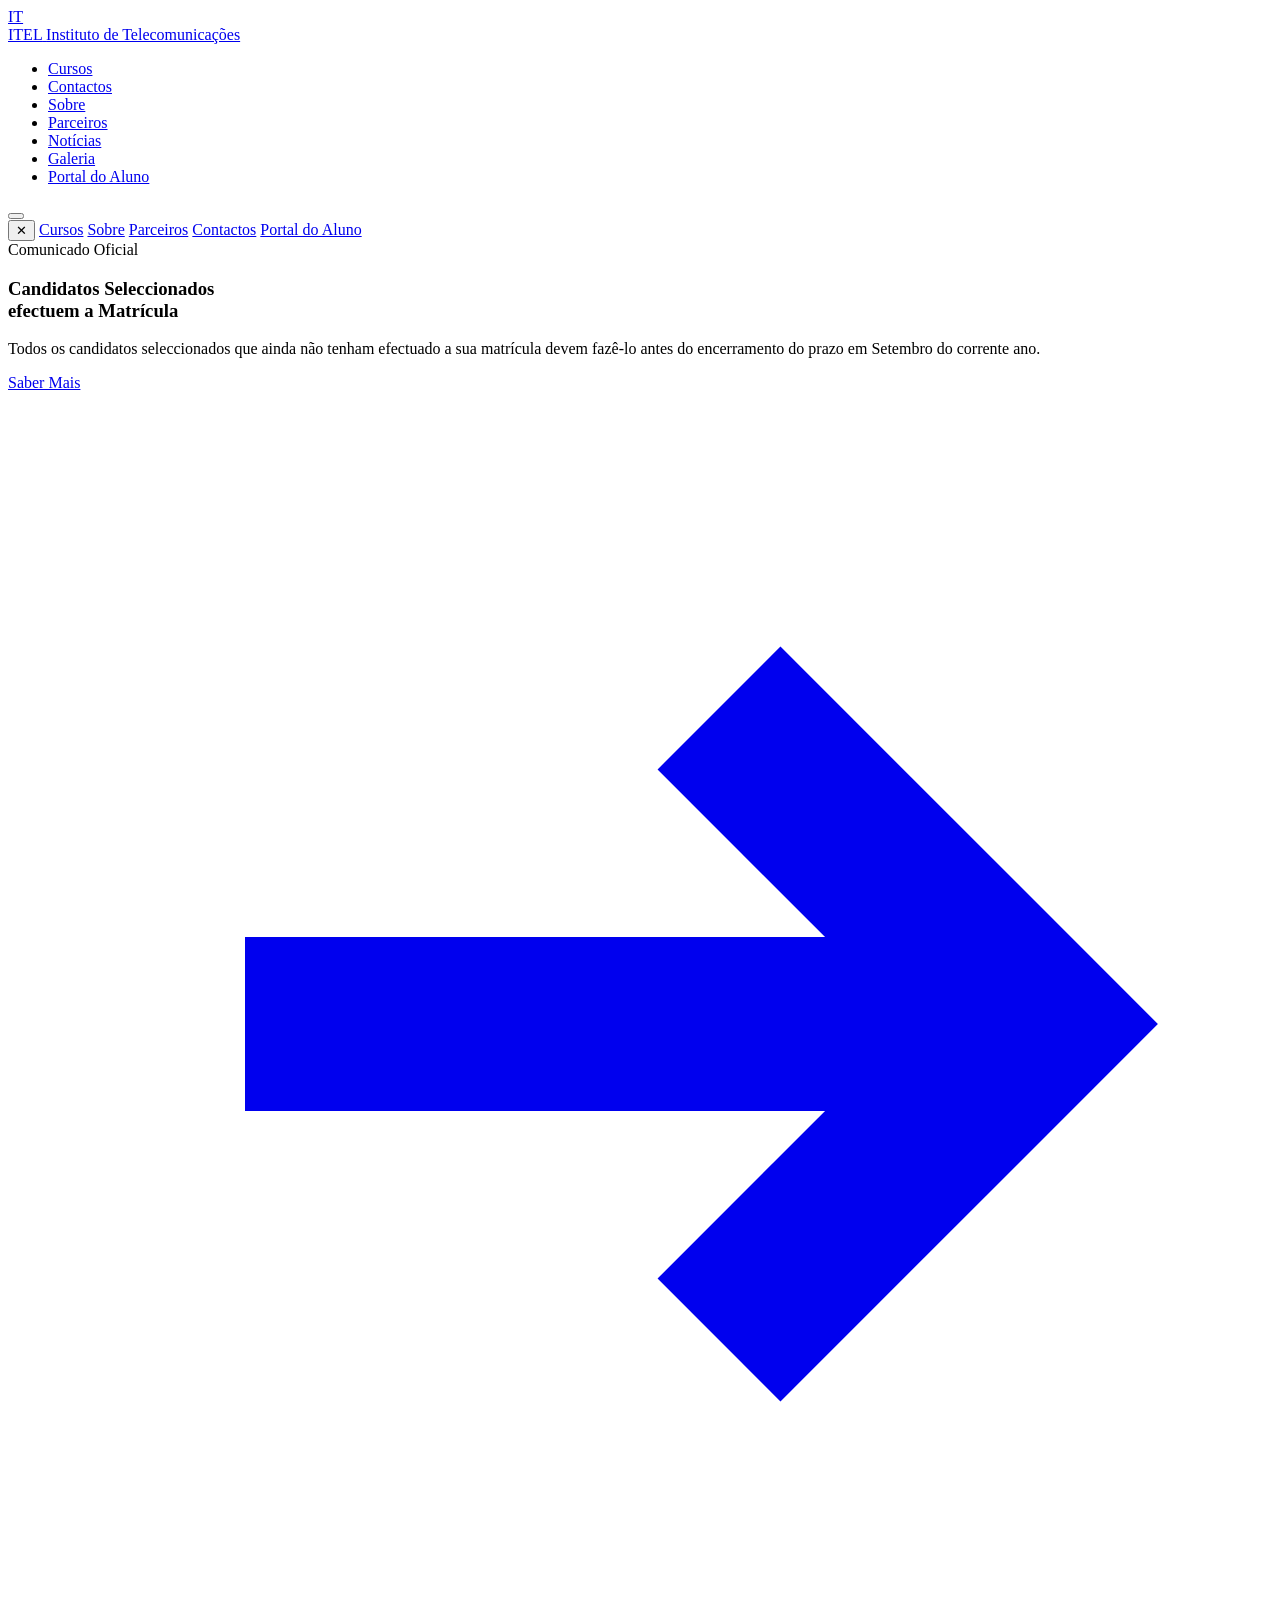
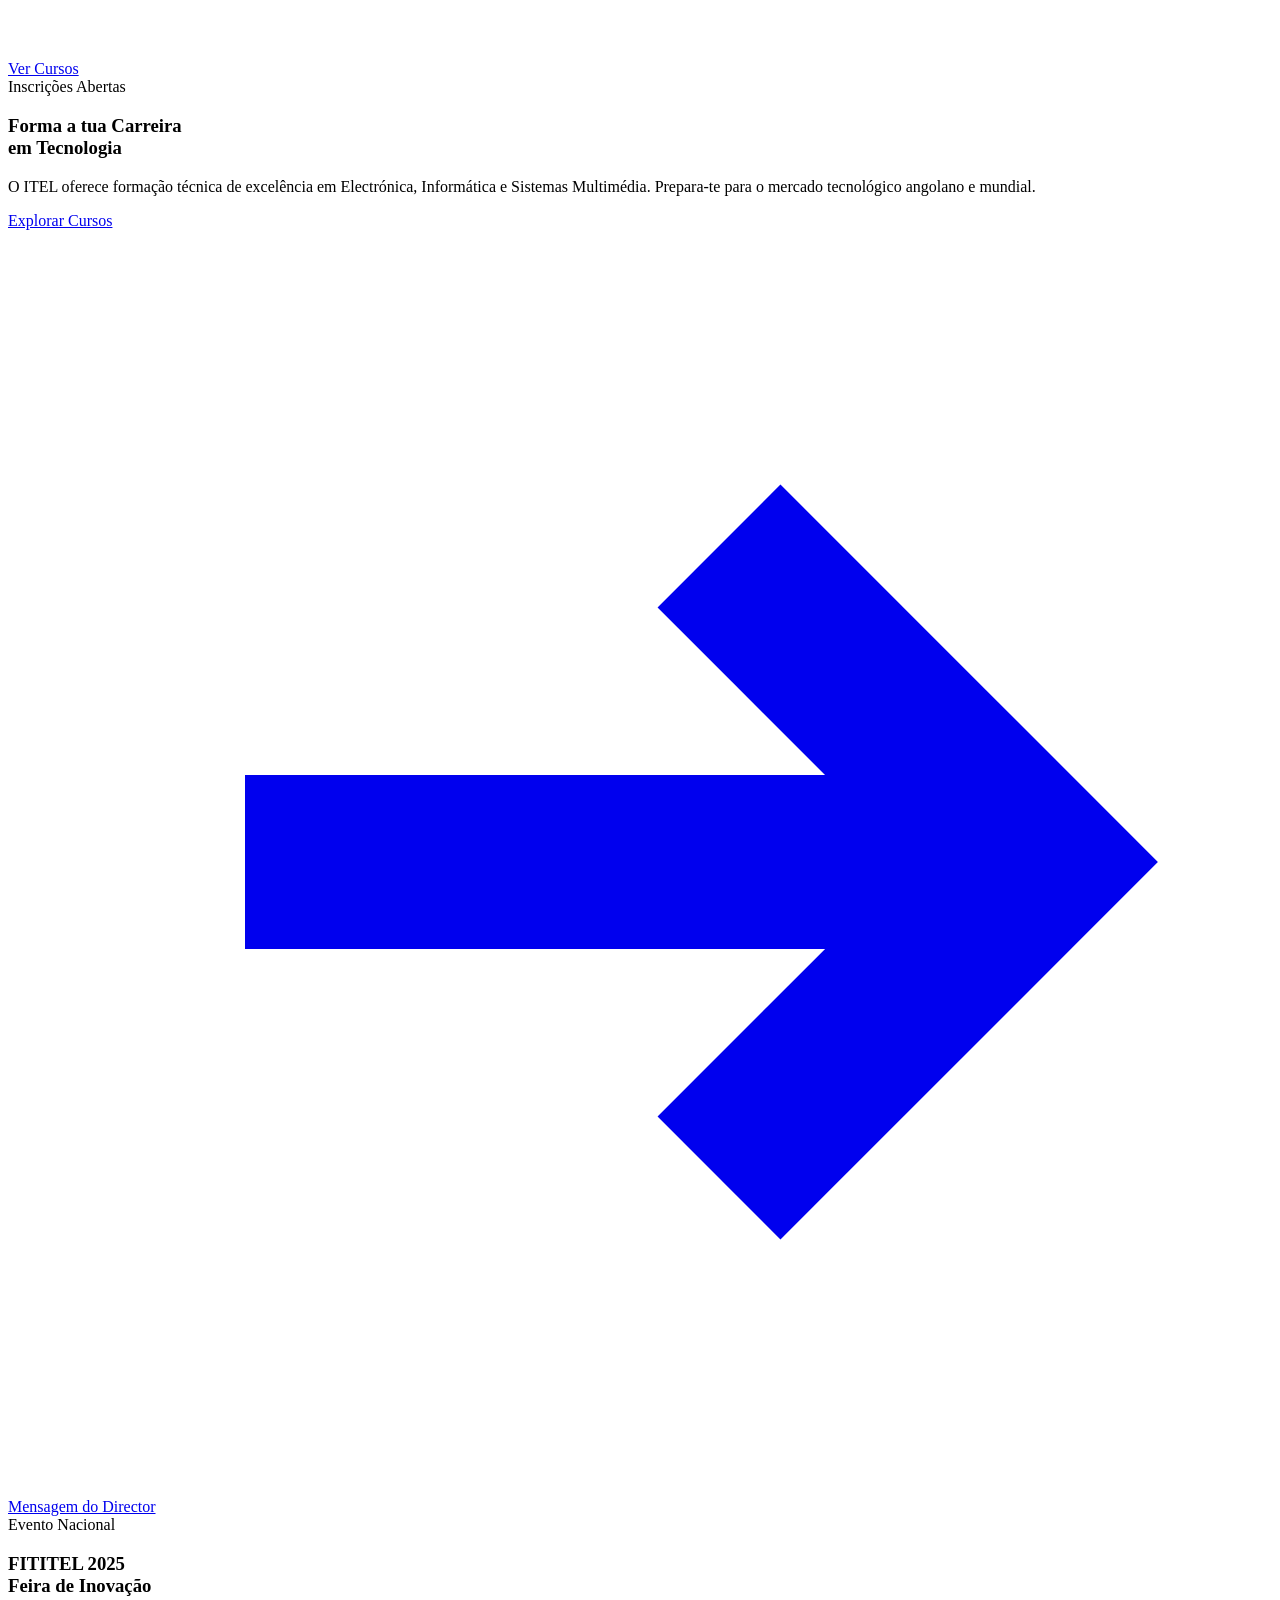
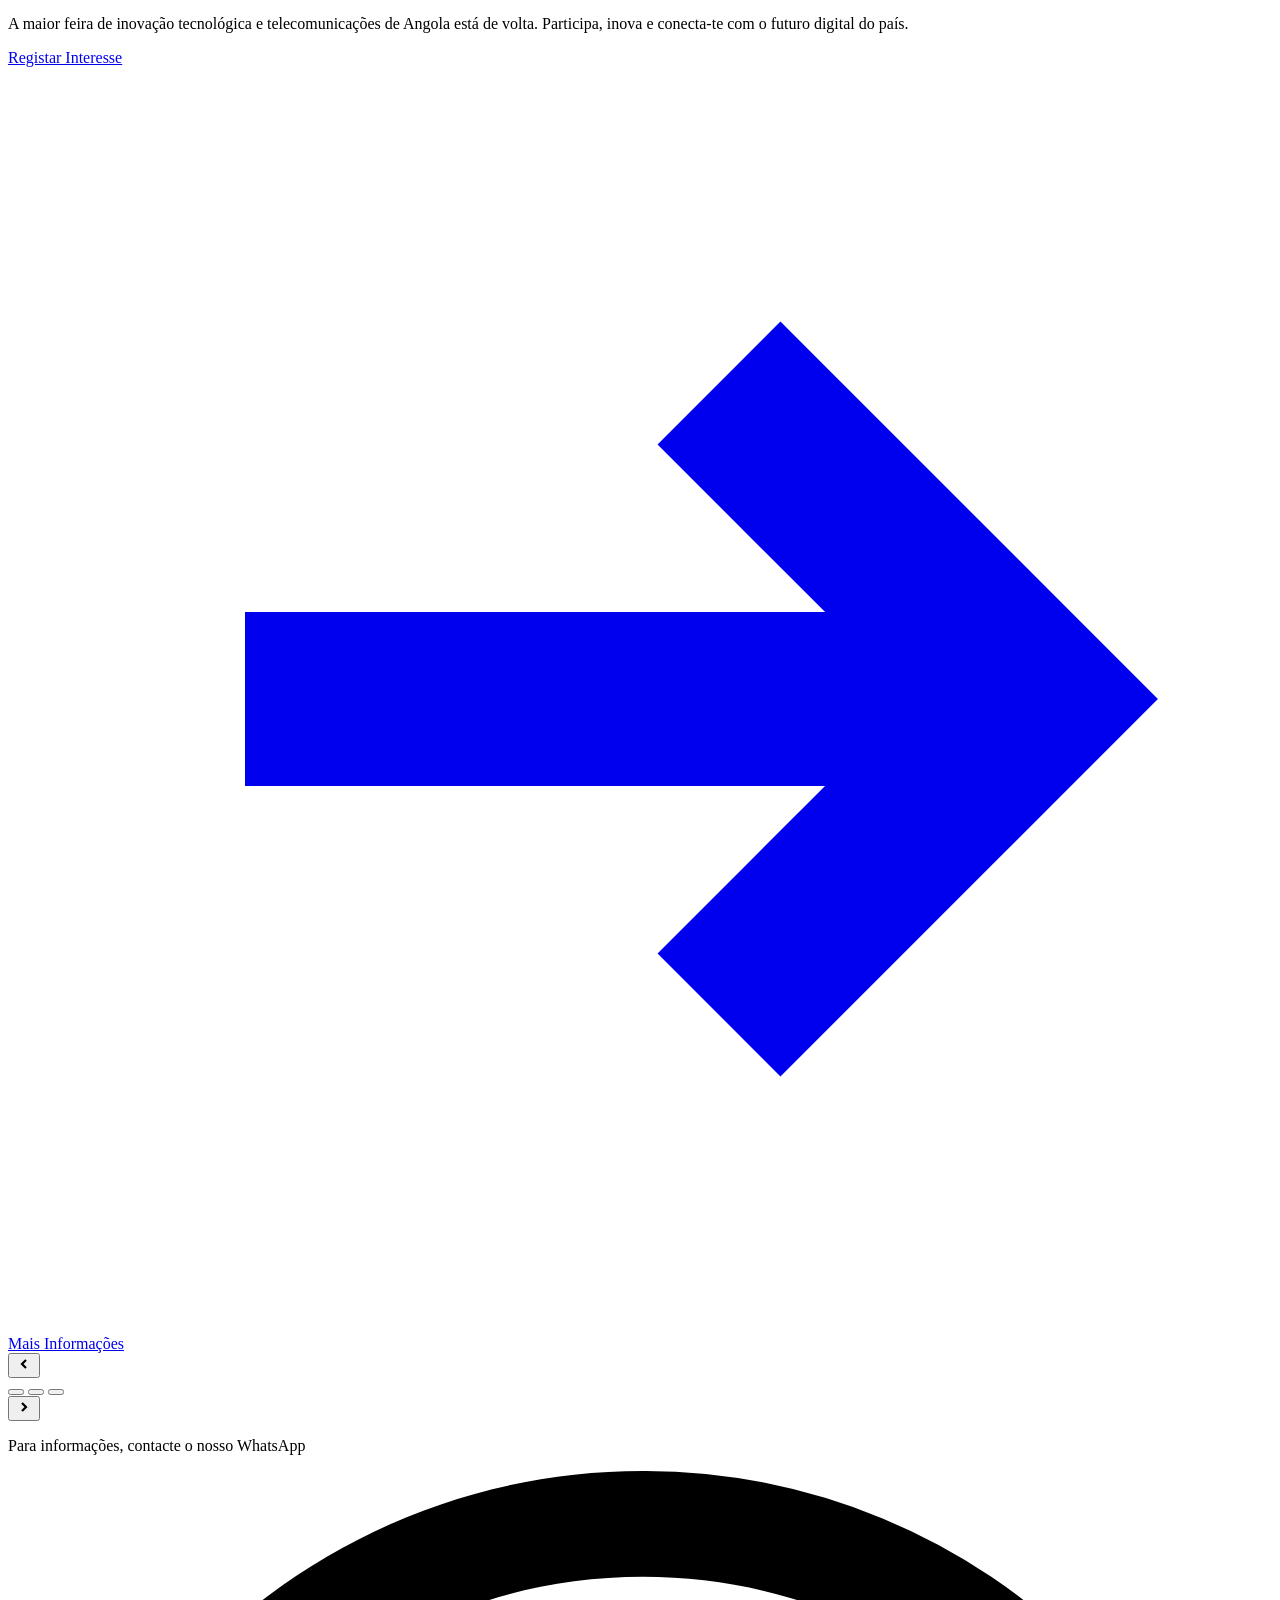
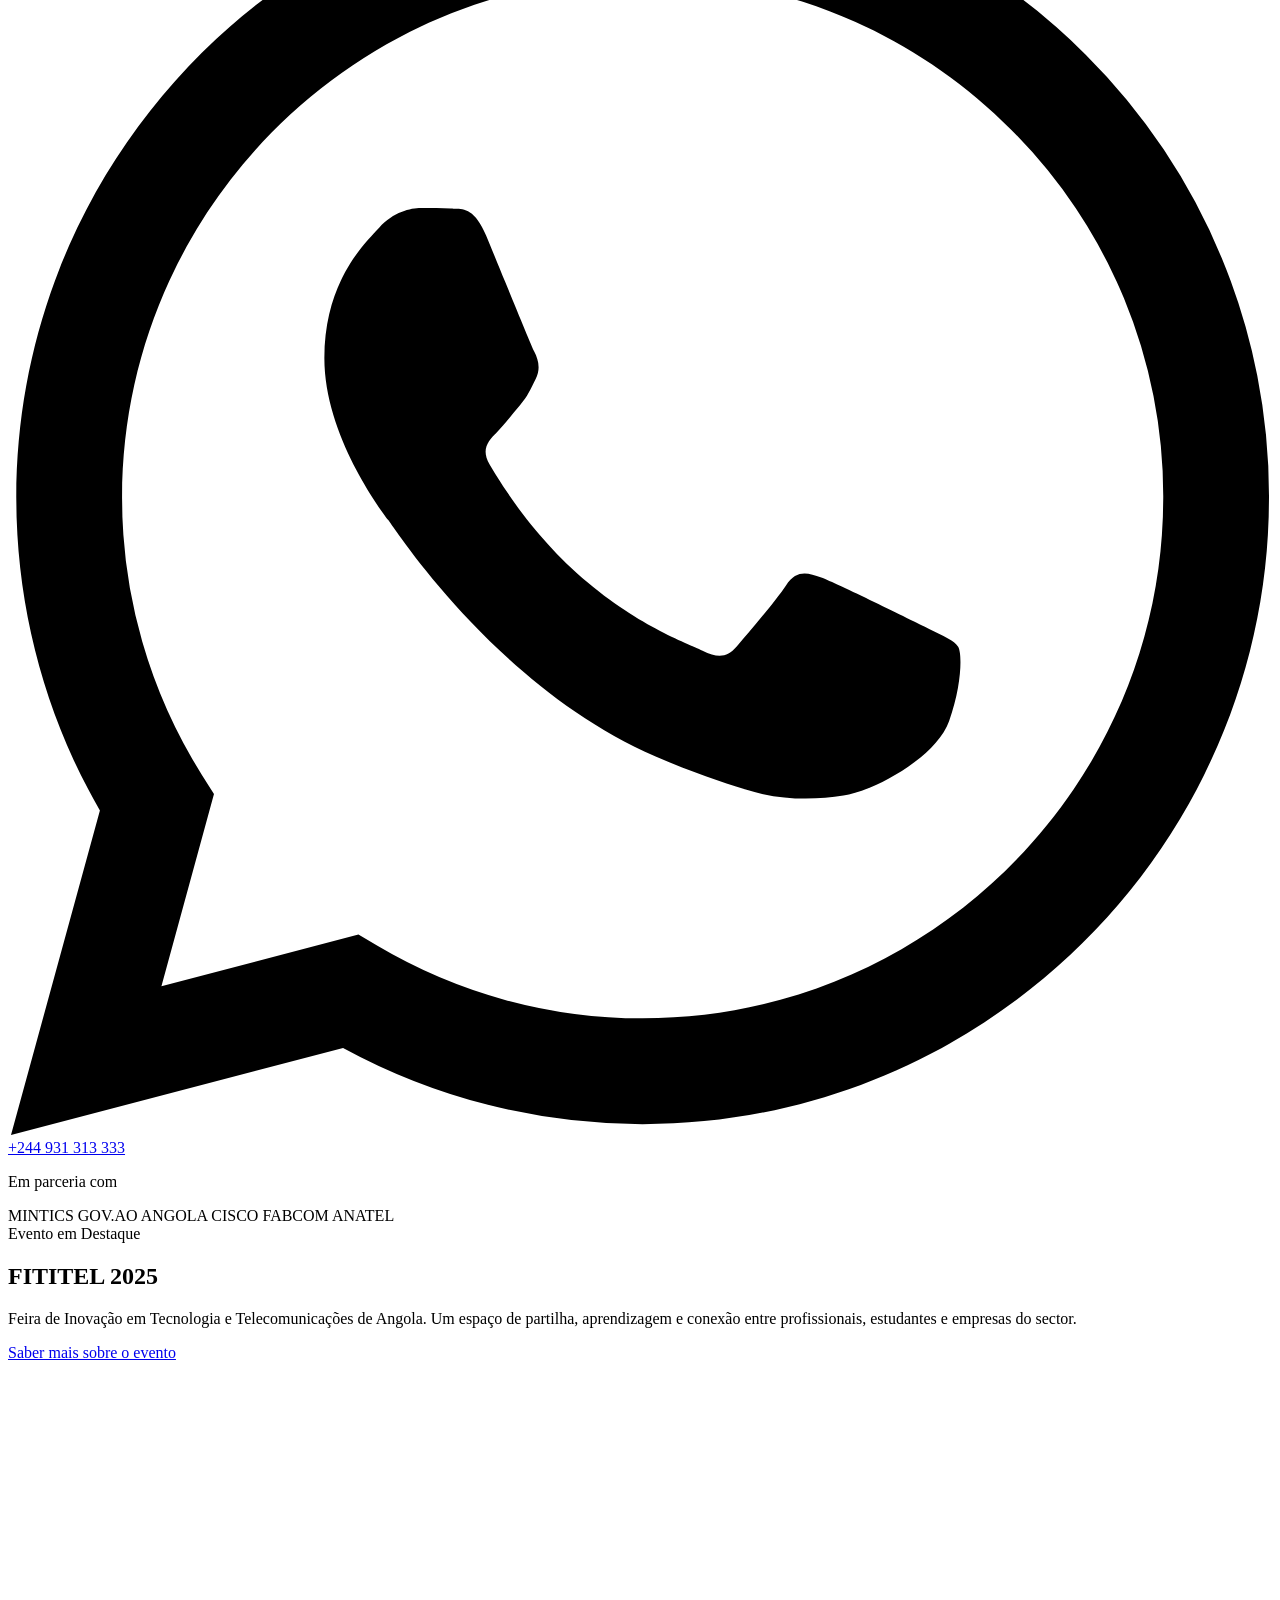
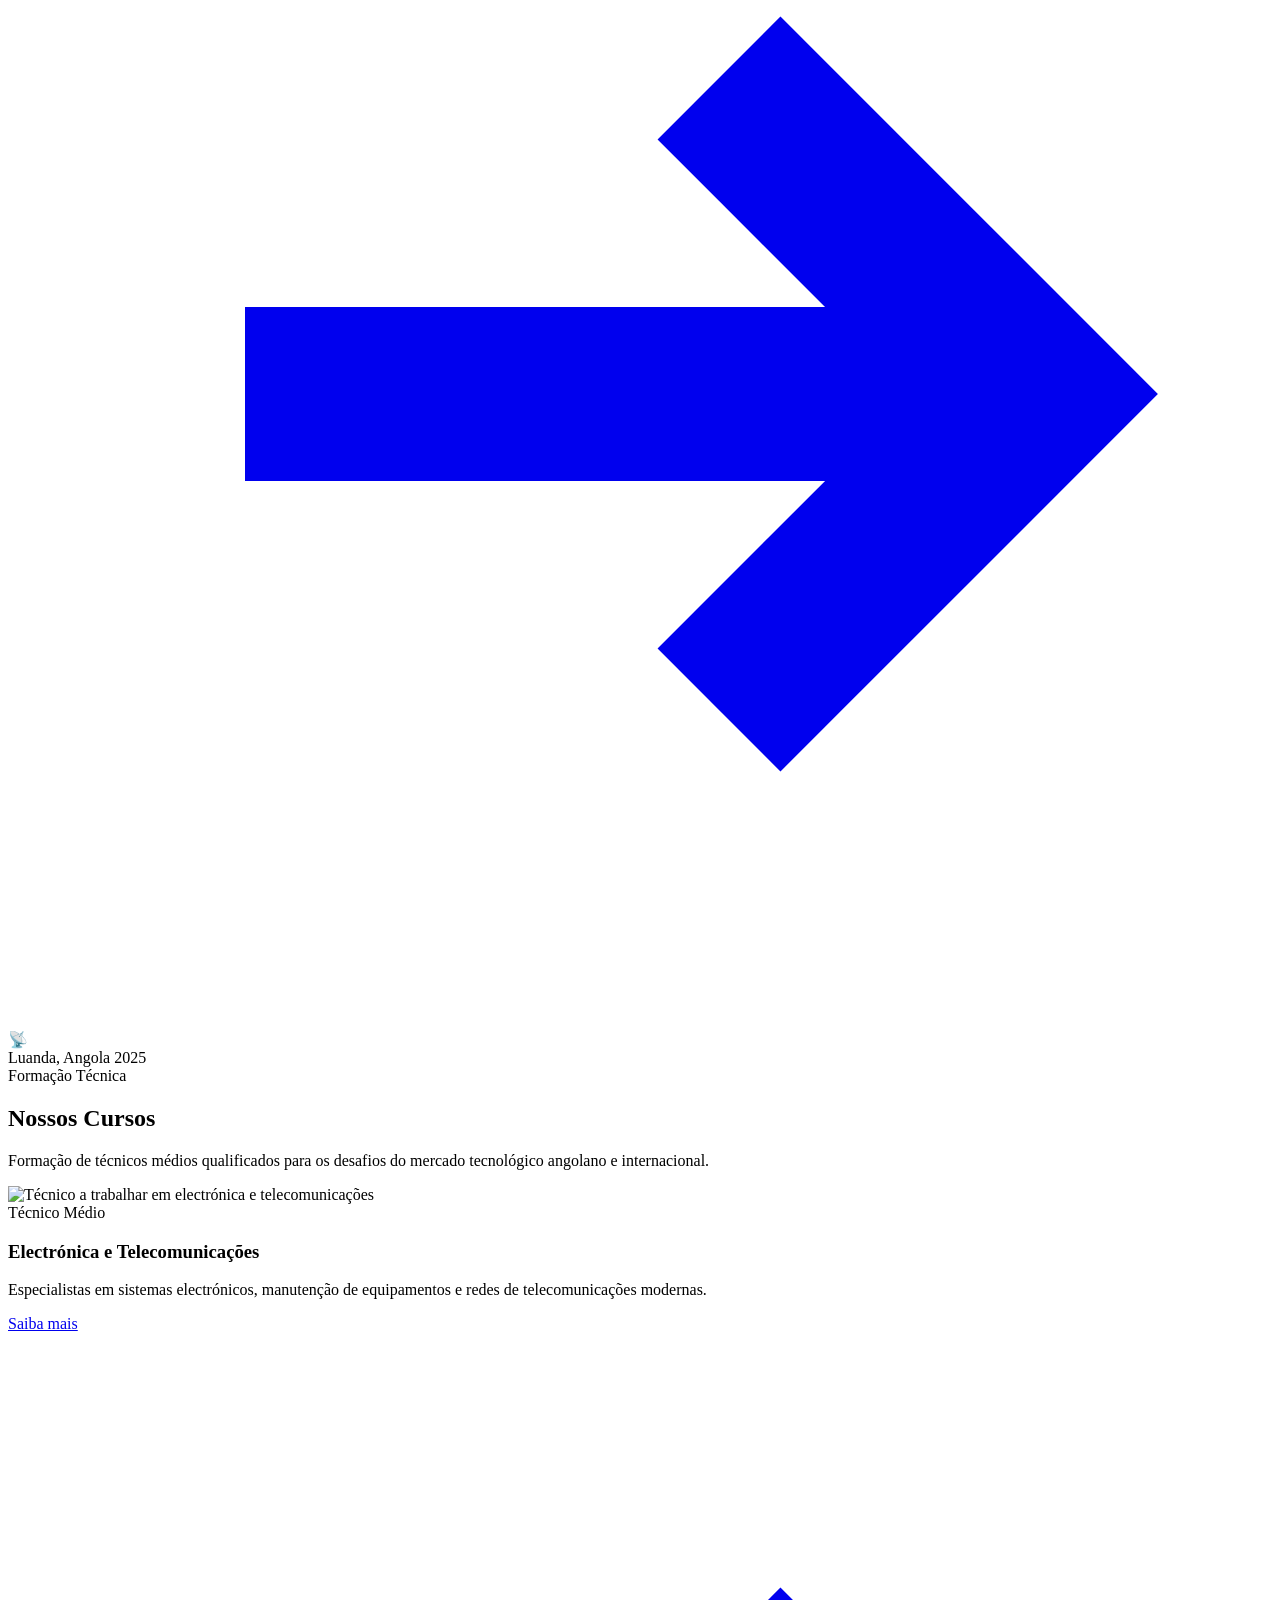
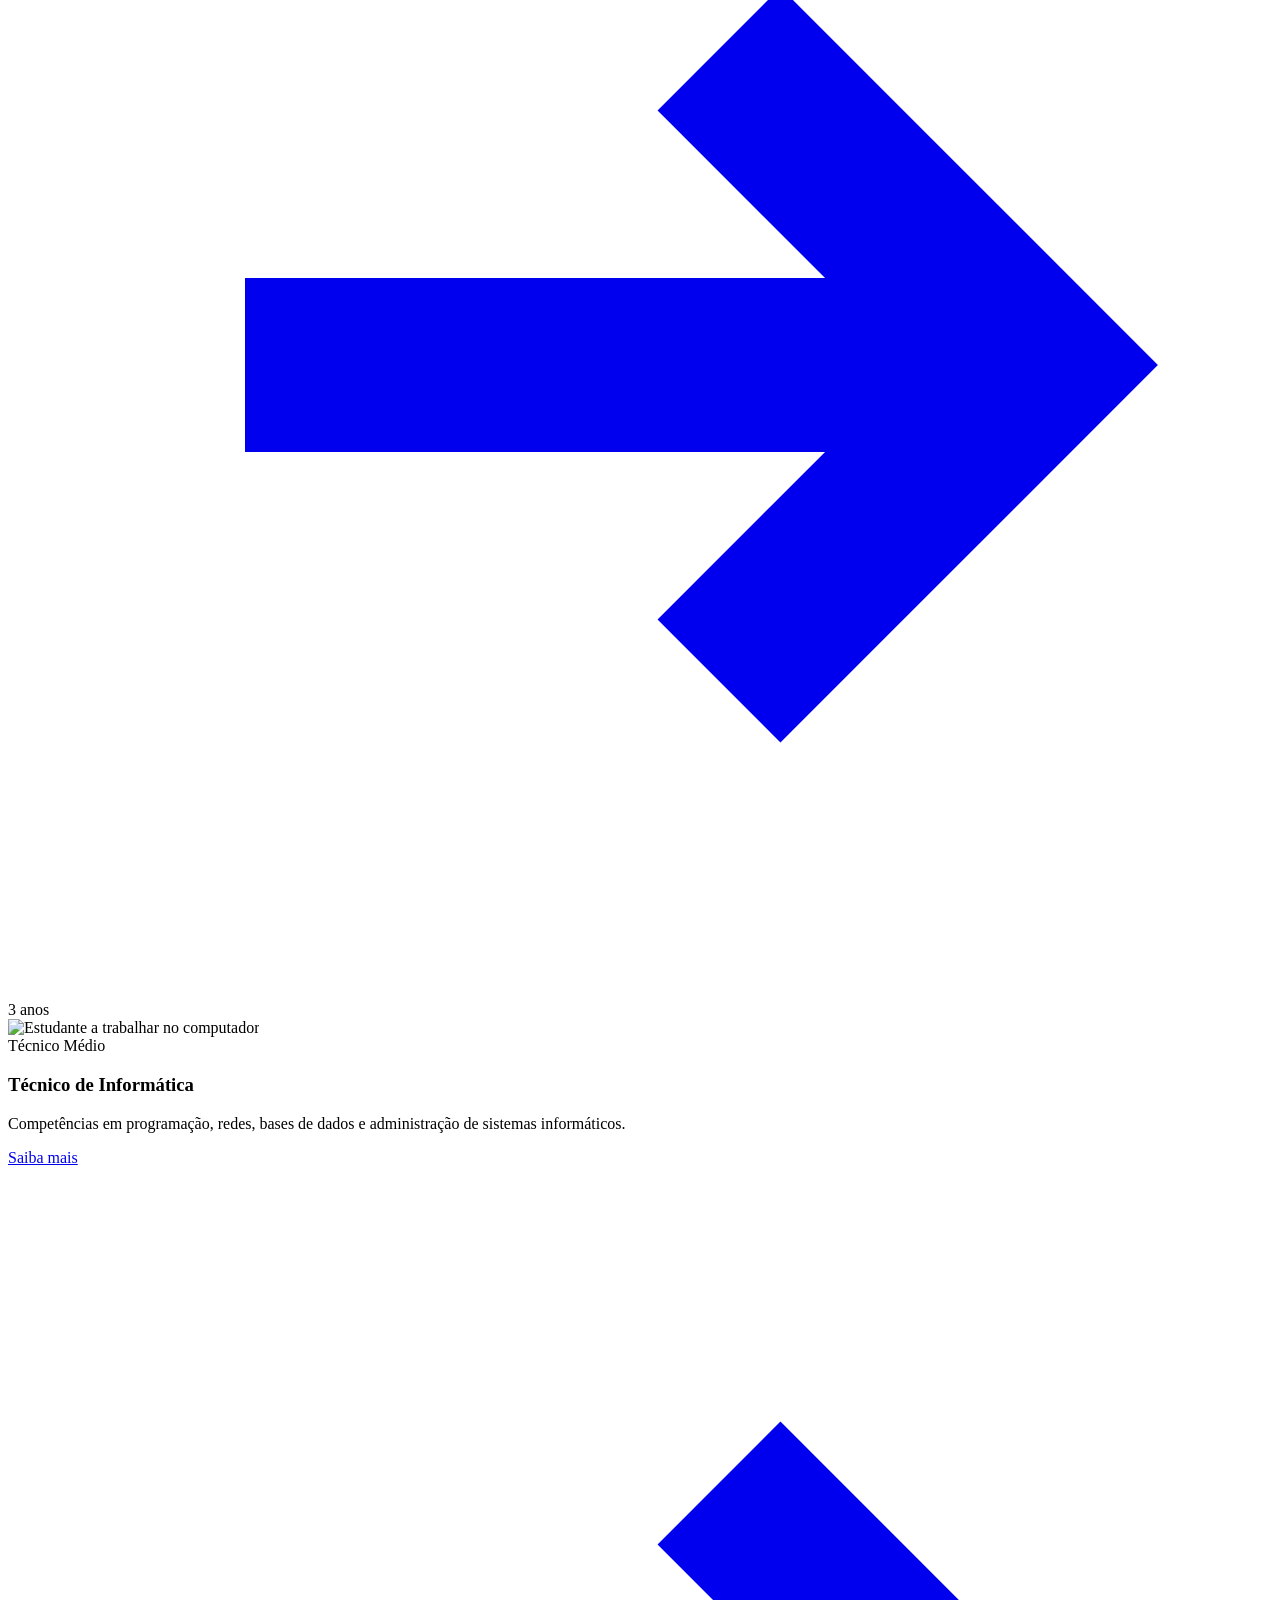
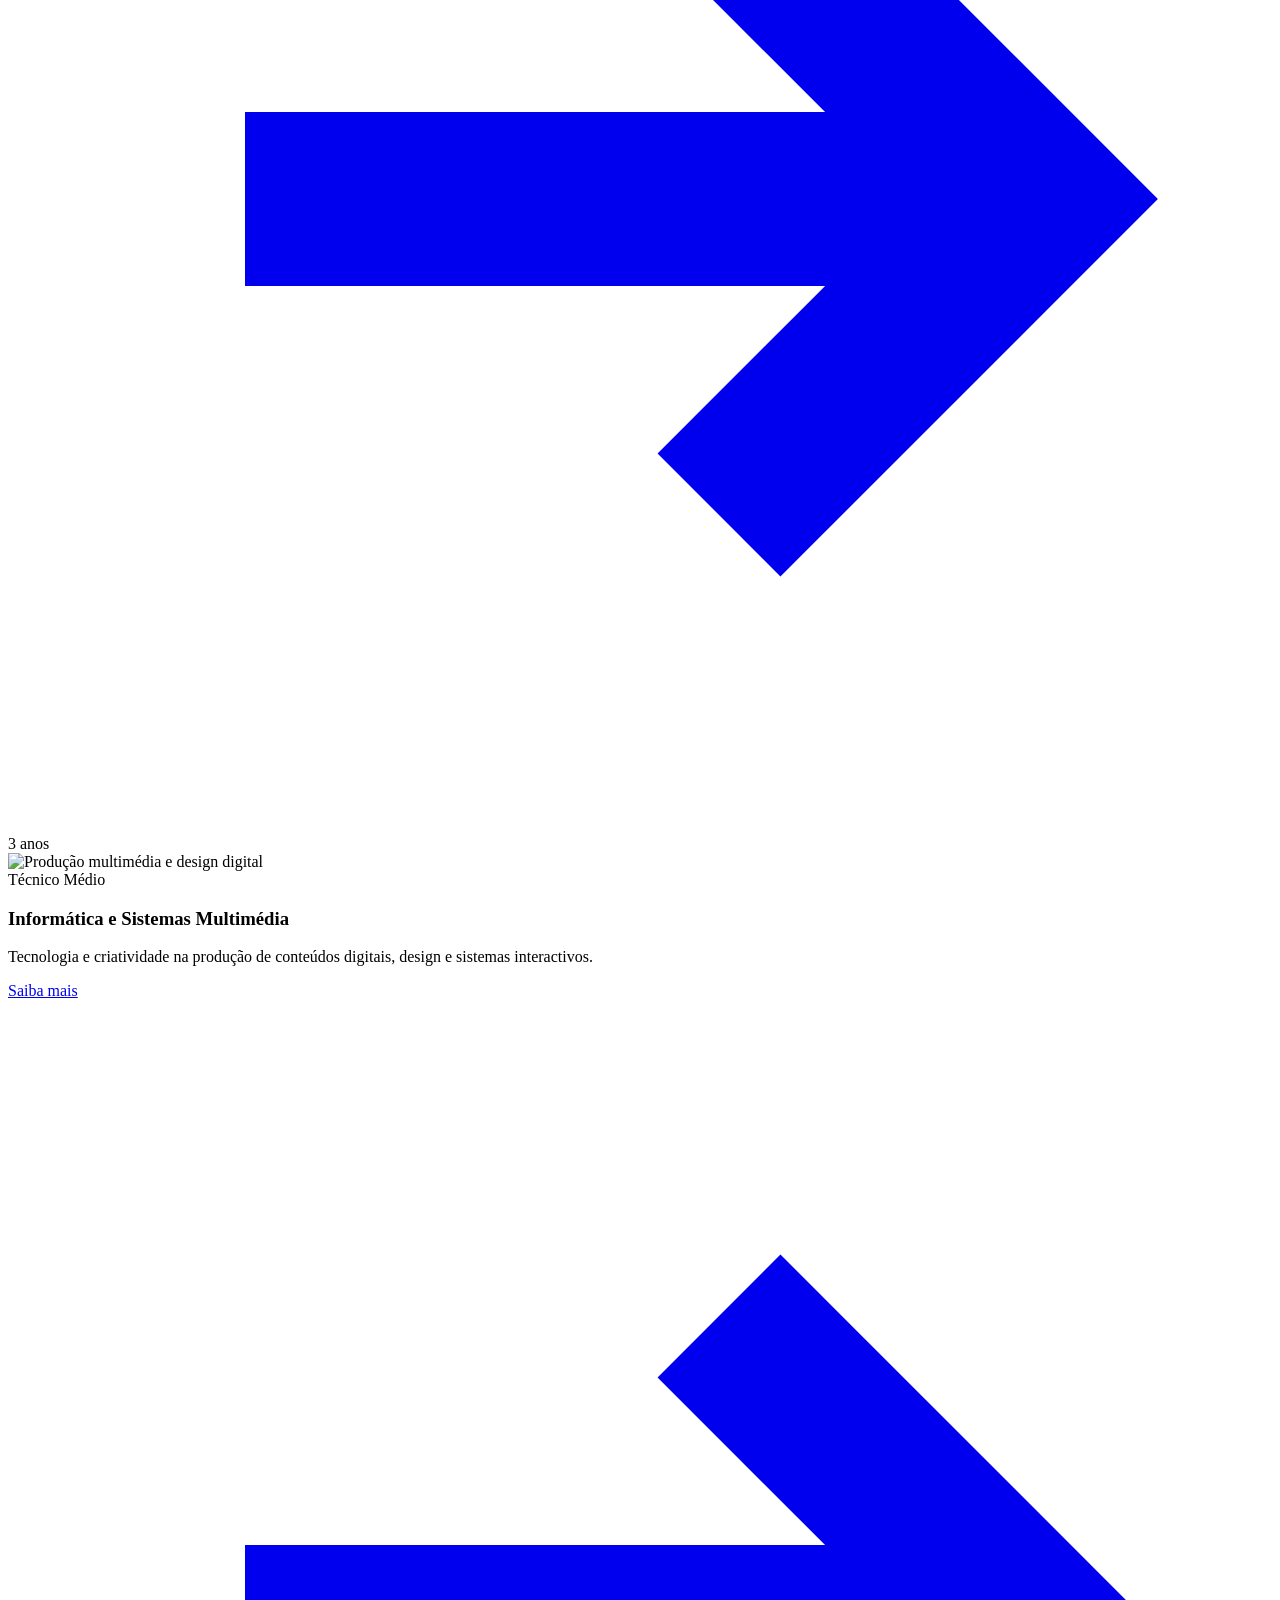
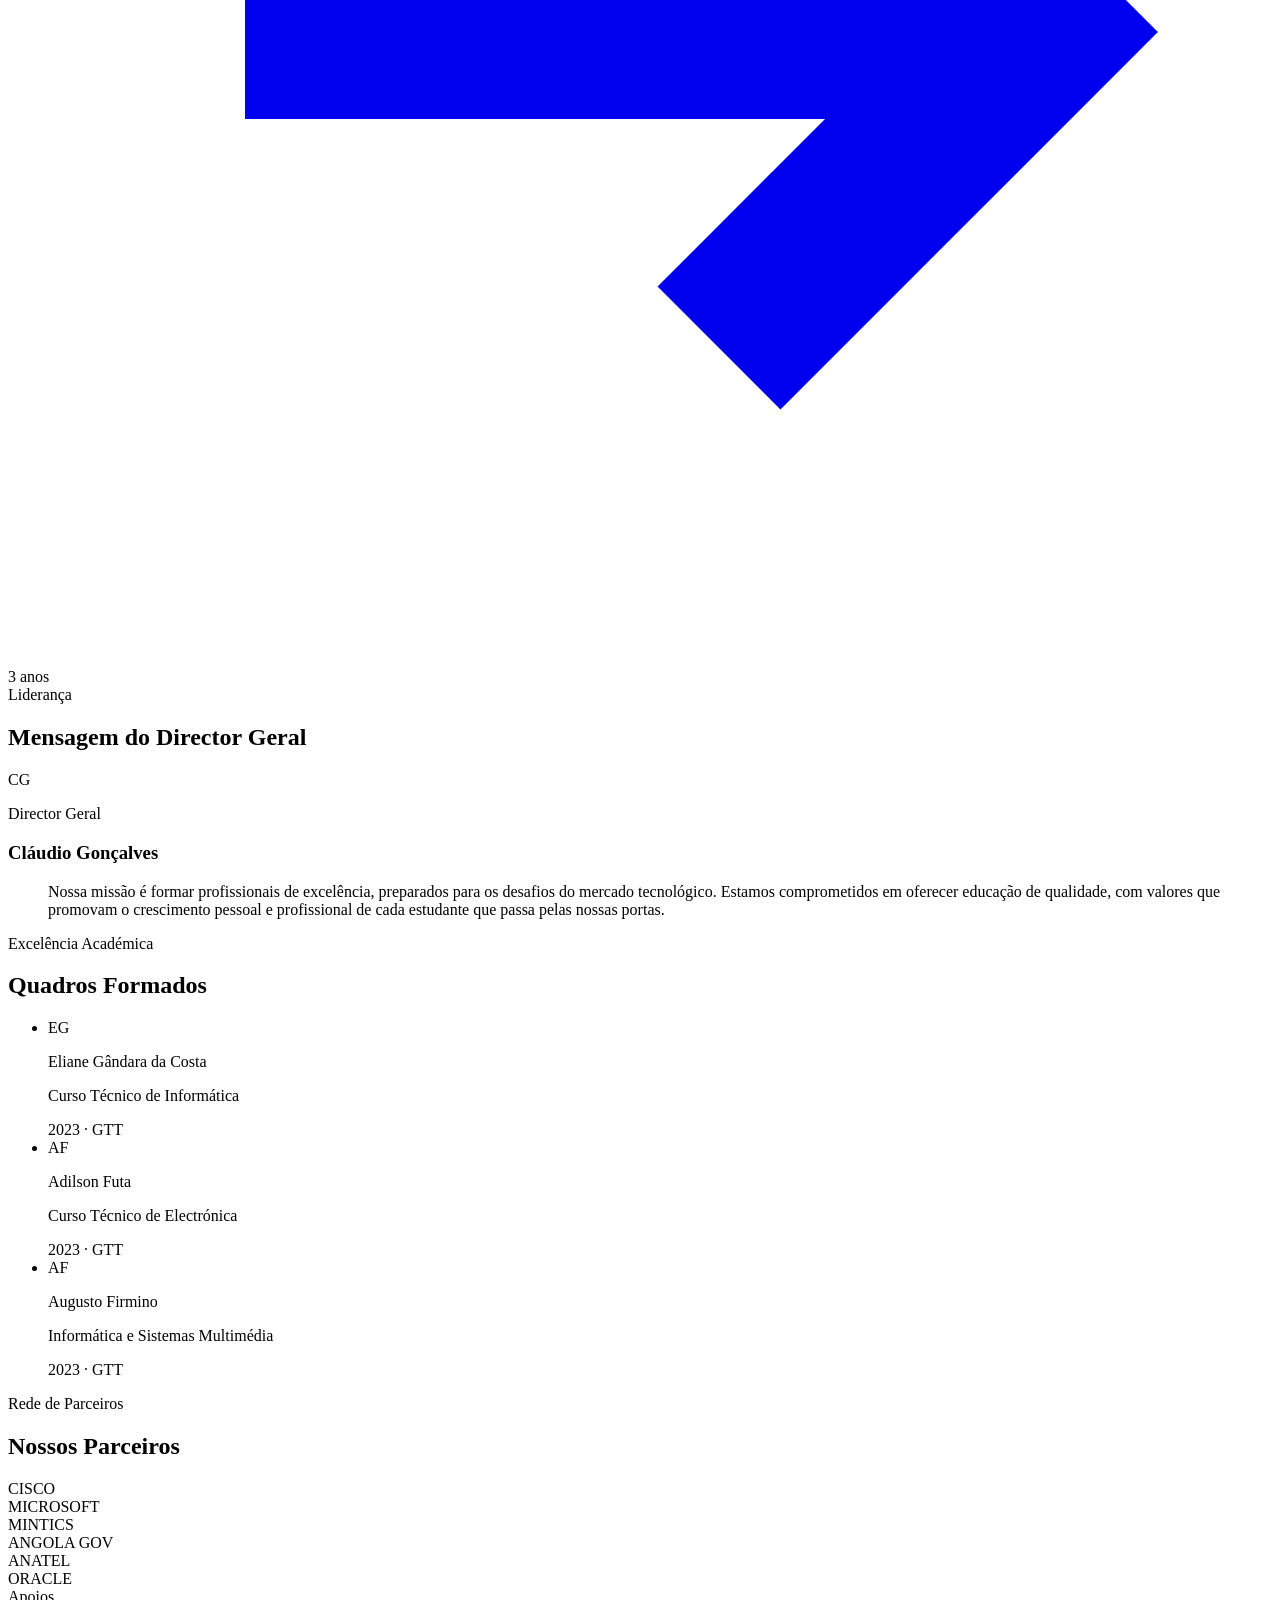
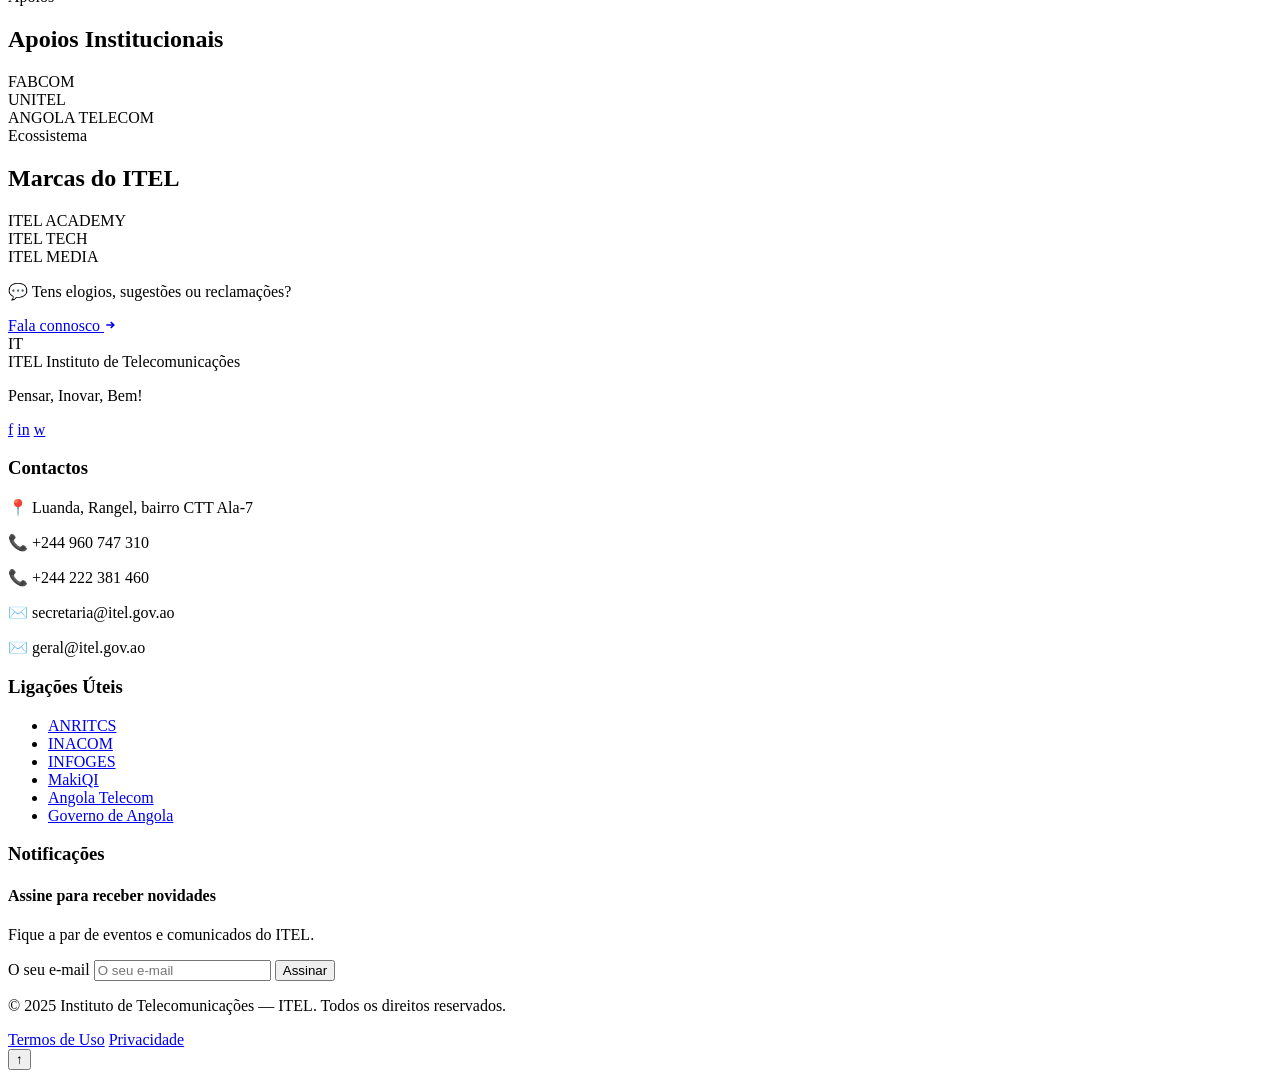
==== index.html @ df425c3a "Arquivos html e index css Estes são os arquivos principal do nosdo site!" ====
<!DOCTYPE html>
<html lang="pt-AO">
<head>
  <meta charset="UTF-8" />
  <meta name="viewport" content="width=device-width, initial-scale=1.0" />
  <meta name="description" content="ITEL — Instituto de Telecomunicações de Angola. Formação técnica de excelência em Electrónica, Informática e Sistemas Multimédia." />
  <title>ITEL — Instituto de Telecomunicações</title>
  <link rel="preconnect" href="https://fonts.googleapis.com" />
  <link rel="preconnect" href="https://fonts.gstatic.com" crossorigin />
  <link href="https://fonts.googleapis.com/css2?family=Plus+Jakarta+Sans:wght@300;400;500;600;700;800&family=Space+Grotesk:wght@400;500;700&display=swap" rel="stylesheet" />
  <link rel="stylesheet" href="css/index.css" />
</head>
<body>

  <!-- ══════════════════════════════════════════════
       NAVEGAÇÃO
  ══════════════════════════════════════════════ -->
  <header>
    <nav class="navegacao" id="barra-nav" role="navigation" aria-label="Menu principal">
      <div class="container">
        <div class="nav-interior">

          <a href="#" class="nav-logo" aria-label="ITEL — página inicial">
            <div class="nav-logo-icone" aria-hidden="true">IT</div>
            <div class="nav-logo-txt">
              <span class="nav-logo-nome">ITEL</span>
              <span class="nav-logo-sub">Instituto de Telecomunicações</span>
            </div>
          </a>

          <ul class="nav-links" role="list">
            <li><a href="#cursos">Cursos</a></li>
            <li><a href="#rodape"> Contactos</a></li>
            <li><a href="#sobre">Sobre</a></li>
            <li><a href="#parceiros">Parceiros</a></li>
            <li><a href="pages/noticias.html">Notícias</a></li>
            <li><a href="pages/galeria.html">Galeria</a></li> 
            <li><a href="pages/login.html" class="nav-cta">Portal do Aluno</a></li>
          </ul>

          <button class="nav-hamburguer" id="btn-menu" aria-label="Abrir menu" aria-expanded="false">
            <span></span>
            <span></span>
            <span></span>
          </button>
        </div>
      </div>
    </nav>
  </header>

  <!-- Menu Mobile -->
  <nav class="menu-mobile" id="menu-mobile" aria-label="Menu mobile" aria-hidden="true">
    <button class="menu-fechar" id="btn-fechar" aria-label="Fechar menu">✕</button>
    <a href="#cursos"    onclick="fecharMenu()">Cursos</a>
    <a href="#sobre"     onclick="fecharMenu()">Sobre</a>
    <a href="#parceiros" onclick="fecharMenu()">Parceiros</a>
    <a href="#rodape"    onclick="fecharMenu()">Contactos</a>
    <a href="itel-login.html" class="btn-primario" onclick="fecharMenu()">Portal do Aluno</a>
  </nav>

  <main>

    <!-- ══════════════════════════════════════════════
         HERÓI / CARROSSEL
    ══════════════════════════════════════════════ -->
    <section class="heroi" aria-label="Destaques principais">
      <div class="heroi-fundo" aria-hidden="true"></div>
      <div class="heroi-orb heroi-orb-a" aria-hidden="true"></div>
      <div class="heroi-orb heroi-orb-b" aria-hidden="true"></div>
      <div class="heroi-grade"            aria-hidden="true"></div>

      <div class="container heroi-conteudo">

        <!-- Slide 1 -->
        <article class="heroi-slide ativo" id="slide-0" aria-label="Slide 1 de 3">
          <div class="heroi-badge">
            <span class="heroi-badge-ponto" aria-hidden="true"></span>
            Comunicado Oficial
          </div>
          <h1 class="heroi-titulo">
            Candidatos Seleccionados<br/>
            <span class="heroi-titulo-grad">efectuem a Matrícula</span>
          </h1>
          <p class="heroi-texto">
            Todos os candidatos seleccionados que ainda não tenham efectuado a sua matrícula devem fazê-lo antes do encerramento do prazo em Setembro do corrente ano.
          </p>
          <div class="heroi-acoes">
            <a href="#" class="btn-primario">
              Saber Mais
              <svg viewBox="0 0 16 16" fill="none" stroke="currentColor" stroke-width="2.2" aria-hidden="true"><path d="M3 8h10M9 4l4 4-4 4"/></svg>
            </a>
            <a href="#cursos" class="btn-secundario">Ver Cursos</a>
          </div>
        </article>

        <!-- Slide 2 -->
        <article class="heroi-slide" id="slide-1" aria-label="Slide 2 de 3">
          <div class="heroi-badge">
            <span class="heroi-badge-ponto" aria-hidden="true"></span>
            Inscrições Abertas
          </div>
          <h1 class="heroi-titulo">
            Forma a tua Carreira<br/>
            <span class="heroi-titulo-grad">em Tecnologia</span>
          </h1>
          <p class="heroi-texto">
            O ITEL oferece formação técnica de excelência em Electrónica, Informática e Sistemas Multimédia. Prepara-te para o mercado tecnológico angolano e mundial.
          </p>
          <div class="heroi-acoes">
            <a href="#cursos" class="btn-primario">
              Explorar Cursos
              <svg viewBox="0 0 16 16" fill="none" stroke="currentColor" stroke-width="2.2" aria-hidden="true"><path d="M3 8h10M9 4l4 4-4 4"/></svg>
            </a>
            <a href="#sobre" class="btn-secundario">Mensagem do Director</a>
          </div>
        </article>

        <!-- Slide 3 -->
        <article class="heroi-slide" id="slide-2" aria-label="Slide 3 de 3">
          <div class="heroi-badge">
            <span class="heroi-badge-ponto" aria-hidden="true"></span>
            Evento Nacional
          </div>
          <h1 class="heroi-titulo">
            FITITEL 2025<br/>
            <span class="heroi-titulo-grad">Feira de Inovação</span>
          </h1>
          <p class="heroi-texto">
            A maior feira de inovação tecnológica e telecomunicações de Angola está de volta. Participa, inova e conecta-te com o futuro digital do país.
          </p>
          <div class="heroi-acoes">
            <a href="#evento" class="btn-primario">
              Registar Interesse
              <svg viewBox="0 0 16 16" fill="none" stroke="currentColor" stroke-width="2.2" aria-hidden="true"><path d="M3 8h10M9 4l4 4-4 4"/></svg>
            </a>
            <a href="#" class="btn-secundario">Mais Informações</a>
          </div>
        </article>

        <!-- Controles -->
        <div class="heroi-controles" role="group" aria-label="Navegação do carrossel">
          <button class="heroi-seta" id="seta-ant" aria-label="Slide anterior">
            <svg viewBox="0 0 16 16" fill="none" stroke="currentColor" stroke-width="2.2" width="16" height="16" aria-hidden="true"><path d="M10 4L6 8l4 4"/></svg>
          </button>
          <div class="heroi-dots" role="tablist" aria-label="Indicadores do carrossel">
            <button class="heroi-dot ativo" data-idx="0" aria-label="Ir para slide 1" role="tab" aria-selected="true"></button>
            <button class="heroi-dot"       data-idx="1" aria-label="Ir para slide 2" role="tab" aria-selected="false"></button>
            <button class="heroi-dot"       data-idx="2" aria-label="Ir para slide 3" role="tab" aria-selected="false"></button>
          </div>
          <button class="heroi-seta" id="seta-prox" aria-label="Próximo slide">
            <svg viewBox="0 0 16 16" fill="none" stroke="currentColor" stroke-width="2.2" width="16" height="16" aria-hidden="true"><path d="M6 4l4 4-4 4"/></svg>
          </button>
        </div>

      </div>
    </section>

    <!-- ══════════════════════════════════════════════
         FAIXA WHATSAPP
    ══════════════════════════════════════════════ -->
    <aside class="faixa-whatsapp" aria-label="Contacto via WhatsApp">
      <div class="container faixa-whatsapp-int">
        <p class="faixa-whatsapp-txt">Para informações, contacte o nosso WhatsApp</p>
        <a href="https://wa.me/244931313333" class="faixa-whatsapp-num" target="_blank" rel="noopener noreferrer" aria-label="WhatsApp +244 931 313 333">
          <svg viewBox="0 0 24 24" xmlns="http://www.w3.org/2000/svg" aria-hidden="true">
            <path d="M17.472 14.382c-.297-.149-1.758-.867-2.03-.967-.273-.099-.471-.148-.67.15-.197.297-.767.966-.94 1.164-.173.199-.347.223-.644.075-.297-.15-1.255-.463-2.39-1.475-.883-.788-1.48-1.761-1.653-2.059-.173-.297-.018-.458.13-.606.134-.133.298-.347.446-.52.149-.174.198-.298.298-.497.099-.198.05-.371-.025-.52-.075-.149-.669-1.612-.916-2.207-.242-.579-.487-.5-.669-.51-.173-.008-.371-.01-.57-.01-.198 0-.52.074-.792.372-.272.297-1.04 1.016-1.04 2.479 0 1.462 1.065 2.875 1.213 3.074.149.198 2.096 3.2 5.077 4.487.709.306 1.262.489 1.694.625.712.227 1.36.195 1.871.118.571-.085 1.758-.719 2.006-1.413.248-.694.248-1.289.173-1.413-.074-.124-.272-.198-.57-.347m-5.421 7.403h-.004a9.87 9.87 0 01-5.031-1.378l-.361-.214-3.741.982.998-3.648-.235-.374a9.86 9.86 0 01-1.51-5.26c.001-5.45 4.436-9.884 9.888-9.884 2.64 0 5.122 1.03 6.988 2.898a9.825 9.825 0 012.893 6.994c-.003 5.45-4.437 9.884-9.885 9.884m8.413-18.297A11.815 11.815 0 0012.05 0C5.495 0 .16 5.335.157 11.892c0 2.096.547 4.142 1.588 5.945L.057 24l6.305-1.654a11.882 11.882 0 005.683 1.448h.005c6.554 0 11.89-5.335 11.893-11.893a11.821 11.821 0 00-3.48-8.413z"/>
          </svg>
          +244 931 313 333
        </a>
      </div>
    </aside>

    <!-- ══════════════════════════════════════════════
         LOGOS PARCEIROS
    ══════════════════════════════════════════════ -->
    <section class="faixa-logos animar-entrada" aria-label="Parceiros institucionais">
      <div class="container">
        <p class="faixa-logos-label">Em parceria com</p>
        <div class="faixa-logos-lista" role="list">
          <span class="logo-parceiro" role="listitem">MINTICS</span>
          <span class="logo-parceiro" role="listitem">GOV.AO</span>
          <span class="logo-parceiro" role="listitem">ANGOLA</span>
          <span class="logo-parceiro" role="listitem">CISCO</span>
          <span class="logo-parceiro" role="listitem">FABCOM</span>
          <span class="logo-parceiro" role="listitem">ANATEL</span>
        </div>
      </div>
    </section>

    <!-- ══════════════════════════════════════════════
         EVENTO FITITEL
    ══════════════════════════════════════════════ -->
    <section class="secao-evento" id="evento" aria-labelledby="evento-titulo">
      <div class="container">
        <article class="card-evento animar-entrada">
          <div class="evento-texto">
            <span class="evento-badge">Evento em Destaque</span>
            <h2 class="evento-titulo" id="evento-titulo">
              FITITEL <span>2025</span>
            </h2>
            <p class="evento-desc">
              Feira de Inovação em Tecnologia e Telecomunicações de Angola. Um espaço de partilha, aprendizagem e conexão entre profissionais, estudantes e empresas do sector.
            </p>
            <a href="#" class="btn-primario">
              Saber mais sobre o evento
              <svg viewBox="0 0 16 16" fill="none" stroke="currentColor" stroke-width="2.2" aria-hidden="true"><path d="M3 8h10M9 4l4 4-4 4"/></svg>
            </a>
          </div>
          <div class="evento-deco" aria-hidden="true">
            <div class="evento-deco-icone">📡</div>
            <span class="evento-deco-local">Luanda, Angola</span>
            <span class="evento-deco-ano">2025</span>
          </div>
        </article>
      </div>
    </section>

    <!-- ══════════════════════════════════════════════
         CURSOS
    ══════════════════════════════════════════════ -->
    <section class="secao-cursos" id="cursos" aria-labelledby="cursos-titulo">
      <div class="container">
        <header class="secao-cabecalho">
          <div class="secao-etiqueta">Formação Técnica</div>
          <div class="linha-deco animar-entrada">
            <div class="linha-deco-centro"></div>
          </div>
          <h2 class="secao-titulo animar-entrada" id="cursos-titulo">
            <span>Nossos</span> Cursos
          </h2>
          <p class="secao-subtitulo animar-entrada">
            Formação de técnicos médios qualificados para os desafios do mercado tecnológico angolano e internacional.
          </p>
        </header>

        <div class="grade-cursos">
          <article class="card-curso animar-entrada atraso-1">
            <div class="card-curso-img-wrap">
              <img src="assets/img/curso-electronica-telecomunicacoes.jpg"
                   alt="Técnico a trabalhar em electrónica e telecomunicações"
                   loading="lazy" width="600" height="200" />
            </div>
            <div class="card-curso-corpo">
              <span class="card-curso-tag">Técnico Médio</span>
              <h3 class="card-curso-titulo">Electrónica e Telecomunicações</h3>
              <p class="card-curso-desc">Especialistas em sistemas electrónicos, manutenção de equipamentos e redes de telecomunicações modernas.</p>
              <div class="card-curso-rodape">
                <a href="#" class="card-curso-link">
                  Saiba mais
                  <svg viewBox="0 0 16 16" fill="none" stroke="currentColor" stroke-width="2.2" aria-hidden="true"><path d="M3 8h10M9 4l4 4-4 4"/></svg>
                </a>
                <span class="card-curso-duracao">3 anos</span>
              </div>
            </div>
          </article>

          <article class="card-curso animar-entrada atraso-2">
            <div class="card-curso-img-wrap">
              <img src="assets/img/curso-informatica.jpg"
                   alt="Estudante a trabalhar no computador"
                   loading="lazy" width="600" height="200" />
            </div>
            <div class="card-curso-corpo">
              <span class="card-curso-tag">Técnico Médio</span>
              <h3 class="card-curso-titulo">Técnico de Informática</h3>
              <p class="card-curso-desc">Competências em programação, redes, bases de dados e administração de sistemas informáticos.</p>
              <div class="card-curso-rodape">
                <a href="#" class="card-curso-link">
                  Saiba mais
                  <svg viewBox="0 0 16 16" fill="none" stroke="currentColor" stroke-width="2.2" aria-hidden="true"><path d="M3 8h10M9 4l4 4-4 4"/></svg>
                </a>
                <span class="card-curso-duracao">3 anos</span>
              </div>
            </div>
          </article>

          <article class="card-curso animar-entrada atraso-3">
            <div class="card-curso-img-wrap">
              <img src="assets/img/curso-informatica-multimedia.jpg"
                   alt="Produção multimédia e design digital"
                   loading="lazy" width="600" height="200" />
            </div>
            <div class="card-curso-corpo">
              <span class="card-curso-tag">Técnico Médio</span>
              <h3 class="card-curso-titulo">Informática e Sistemas Multimédia</h3>
              <p class="card-curso-desc">Tecnologia e criatividade na produção de conteúdos digitais, design e sistemas interactivos.</p>
              <div class="card-curso-rodape">
                <a href="#" class="card-curso-link">
                  Saiba mais
                  <svg viewBox="0 0 16 16" fill="none" stroke="currentColor" stroke-width="2.2" aria-hidden="true"><path d="M3 8h10M9 4l4 4-4 4"/></svg>
                </a>
                <span class="card-curso-duracao">3 anos</span>
              </div>
            </div>
          </article>
        </div>
      </div>
    </section>

    <!-- ══════════════════════════════════════════════
         MENSAGEM DO DIRECTOR
    ══════════════════════════════════════════════ -->
    <section class="secao-director" id="sobre" aria-labelledby="director-titulo">
      <div class="container">
        <header class="secao-cabecalho">
          <div class="secao-etiqueta">Liderança</div>
          <div class="linha-deco animar-entrada">
            <div class="linha-deco-centro"></div>
          </div>
          <h2 class="secao-titulo animar-entrada" id="director-titulo">
            Mensagem do <span>Director Geral</span>
          </h2>
        </header>

        <article class="card-director animar-entrada">
          <div class="director-avatar" aria-hidden="true">CG</div>
          <div class="director-info">
            <p class="director-cargo">Director Geral</p>
            <h3 class="director-nome">Cláudio Gonçalves</h3>
            <blockquote class="director-quote">
              Nossa missão é formar profissionais de excelência, preparados para os desafios do mercado tecnológico. Estamos comprometidos em oferecer educação de qualidade, com valores que promovam o crescimento pessoal e profissional de cada estudante que passa pelas nossas portas.
            </blockquote>
          </div>
        </article>
      </div>
    </section>

    <!-- ══════════════════════════════════════════════
         QUADROS FORMADOS
    ══════════════════════════════════════════════ -->
    <section class="secao-formados" aria-labelledby="formados-titulo">
      <div class="container">
        <header class="secao-cabecalho">
          <div class="secao-etiqueta">Excelência Académica</div>
          <div class="linha-deco animar-entrada">
            <div class="linha-deco-centro"></div>
          </div>
          <h2 class="secao-titulo animar-entrada" id="formados-titulo">
            Quadros <span>Formados</span>
          </h2>
        </header>

        <ul class="lista-formados" role="list">
          <li class="card-formado animar-entrada atraso-1">
            <div class="formado-avatar fa-1" aria-hidden="true">EG</div>
            <div class="formado-info">
              <p class="formado-nome">Eliane Gândara da Costa</p>
              <p class="formado-curso">Curso Técnico de Informática</p>
            </div>
            <span class="formado-ano">2023 · GTT</span>
          </li>

          <li class="card-formado animar-entrada atraso-2">
            <div class="formado-avatar fa-2" aria-hidden="true">AF</div>
            <div class="formado-info">
              <p class="formado-nome">Adilson Futa</p>
              <p class="formado-curso">Curso Técnico de Electrónica</p>
            </div>
            <span class="formado-ano">2023 · GTT</span>
          </li>

          <li class="card-formado animar-entrada atraso-3">
            <div class="formado-avatar fa-3" aria-hidden="true">AF</div>
            <div class="formado-info">
              <p class="formado-nome">Augusto Firmino</p>
              <p class="formado-curso">Informática e Sistemas Multimédia</p>
            </div>
            <span class="formado-ano">2023 · GTT</span>
          </li>
        </ul>
      </div>
    </section>

    <!-- ══════════════════════════════════════════════
         PARCEIROS
    ══════════════════════════════════════════════ -->
    <section class="secao-parceiros" id="parceiros" aria-labelledby="parceiros-titulo">
      <div class="container">
        <header class="secao-cabecalho">
          <div class="secao-etiqueta">Rede de Parceiros</div>
          <div class="linha-deco animar-entrada">
            <div class="linha-deco-centro"></div>
          </div>
          <h2 class="secao-titulo animar-entrada" id="parceiros-titulo">
            Nossos <span>Parceiros</span>
          </h2>
        </header>

        <div class="grade-parceiros" role="list">
          <article class="card-parceiro animar-entrada atraso-1" role="listitem"><span>CISCO</span></article>
          <article class="card-parceiro animar-entrada atraso-2" role="listitem"><span>MICROSOFT</span></article>
          <article class="card-parceiro animar-entrada atraso-1" role="listitem"><span>MINTICS</span></article>
          <article class="card-parceiro animar-entrada atraso-2" role="listitem"><span>ANGOLA GOV</span></article>
          <article class="card-parceiro animar-entrada atraso-3" role="listitem"><span>ANATEL</span></article>
          <article class="card-parceiro animar-entrada atraso-4" role="listitem"><span>ORACLE</span></article>
        </div>
      </div>
    </section>

    <!-- ══════════════════════════════════════════════
         APOIOS
    ══════════════════════════════════════════════ -->
    <section class="secao-apoios" aria-labelledby="apoios-titulo">
      <div class="container">
        <header class="secao-cabecalho">
          <div class="secao-etiqueta">Apoios</div>
          <div class="linha-deco animar-entrada">
            <div class="linha-deco-centro"></div>
          </div>
          <h2 class="secao-titulo animar-entrada" id="apoios-titulo">Apoios Institucionais</h2>
        </header>
        <div class="grade-apoios animar-entrada" role="list">
          <article class="card-apoio" role="listitem"><span>FABCOM</span></article>
          <article class="card-apoio" role="listitem"><span>UNITEL</span></article>
          <article class="card-apoio" role="listitem"><span>ANGOLA TELECOM</span></article>
        </div>
      </div>
    </section>

    <!-- ══════════════════════════════════════════════
         MARCAS DO ITEL
    ══════════════════════════════════════════════ -->
    <section class="secao-marcas" aria-labelledby="marcas-titulo">
      <div class="container">
        <header class="secao-cabecalho">
          <div class="secao-etiqueta">Ecossistema</div>
          <div class="linha-deco animar-entrada">
            <div class="linha-deco-centro"></div>
          </div>
          <h2 class="secao-titulo animar-entrada" id="marcas-titulo">Marcas do <span>ITEL</span></h2>
        </header>
        <div class="grade-marcas animar-entrada" role="list">
          <article class="card-marca" role="listitem"><span>ITEL ACADEMY</span></article>
          <article class="card-marca" role="listitem"><span>ITEL TECH</span></article>
          <article class="card-marca" role="listitem"><span>ITEL MEDIA</span></article>
        </div>
      </div>
    </section>

    <!-- ══════════════════════════════════════════════
         BANNER FEEDBACK
    ══════════════════════════════════════════════ -->
    <aside class="banner-feedback animar-entrada" aria-label="Feedback">
      <div class="container banner-feedback-int">
        <p class="banner-feedback-txt">💬 Tens elogios, sugestões ou reclamações?</p>
        <a href="mailto:geral@itel.gov.ao" class="btn-feedback">
          Fala connosco
          <svg viewBox="0 0 16 16" fill="none" stroke="currentColor" stroke-width="2.2" width="12" height="12" aria-hidden="true"><path d="M3 8h10M9 4l4 4-4 4"/></svg>
        </a>
      </div>
    </aside>

  </main>

  <!-- ══════════════════════════════════════════════
       RODAPÉ
  ══════════════════════════════════════════════ -->
  <footer class="rodape" id="rodape" aria-label="Rodapé do site">
    <div class="container">
      <div class="rodape-grade">

        <!-- Marca -->
        <div class="rodape-marca">
          <div class="rodape-logo">
            <div class="rodape-logo-icone" aria-hidden="true">IT</div>
            <div>
              <span class="rodape-logo-nome">ITEL</span>
              <span class="rodape-logo-sub">Instituto de Telecomunicações</span>
            </div>
          </div>
          <p class="rodape-slogan">Pensar, Inovar, Bem!</p>
          <div class="rodape-redes" aria-label="Redes sociais">
            <a href="#" class="rodape-rede" aria-label="Facebook">f</a>
            <a href="#" class="rodape-rede" aria-label="Instagram">in</a>
            <a href="#" class="rodape-rede" aria-label="WhatsApp">w</a>
          </div>
        </div>

        <!-- Contactos -->
        <div>
          <h3 class="rodape-col-titulo">Contactos</h3>
          <address class="rodape-contactos" style="font-style:normal">
            <p class="rodape-contacto">
              <span class="rodape-contacto-ic" aria-hidden="true">📍</span>
              Luanda, Rangel, bairro CTT Ala-7
            </p>
            <p class="rodape-contacto">
              <span class="rodape-contacto-ic" aria-hidden="true">📞</span>
              +244 960 747 310
            </p>
            <p class="rodape-contacto">
              <span class="rodape-contacto-ic" aria-hidden="true">📞</span>
              +244 222 381 460
            </p>
            <p class="rodape-contacto">
              <span class="rodape-contacto-ic" aria-hidden="true">✉️</span>
              secretaria@itel.gov.ao
            </p>
            <p class="rodape-contacto">
              <span class="rodape-contacto-ic" aria-hidden="true">✉️</span>
              geral@itel.gov.ao
            </p>
          </address>
        </div>

        <!-- Ligações Úteis -->
        <div>
          <h3 class="rodape-col-titulo">Ligações Úteis</h3>
          <ul class="rodape-lista">
            <li><a href="#">ANRITCS</a></li>
            <li><a href="#">INACOM</a></li>
            <li><a href="#">INFOGES</a></li>
            <li><a href="#">MakiQI</a></li>
            <li><a href="#">Angola Telecom</a></li>
            <li><a href="#">Governo de Angola</a></li>
          </ul>
        </div>

        <!-- Newsletter -->
        <div>
          <h3 class="rodape-col-titulo" style="margin-bottom:0.5rem">Notificações</h3>
          <div class="rodape-newsletter">
            <h4 class="rodape-newsletter-titulo">Assine para receber novidades</h4>
            <p class="rodape-newsletter-sub">Fique a par de eventos e comunicados do ITEL.</p>
            <div class="rodape-newsletter-form">
              <label for="email-newsletter" class="sr-only">O seu e-mail</label>
              <input
                type="email"
                id="email-newsletter"
                class="rodape-input"
                placeholder="O seu e-mail"
                autocomplete="email"
              />
              <button type="button" class="rodape-btn-assinar">Assinar</button>
            </div>
          </div>
        </div>

      </div>

      <div class="rodape-divisor"></div>

      <div class="rodape-base">
        <p class="rodape-copyright">
          © 2025 Instituto de Telecomunicações — ITEL. Todos os direitos reservados.
        </p>
        <nav class="rodape-legais" aria-label="Links legais">
          <a href="#">Termos de Uso</a>
          <a href="#">Privacidade</a>
        </nav>
      </div>
    </div>
  </footer>

  <!-- Botão voltar ao topo -->
  <button class="voltar-topo" id="btn-topo" aria-label="Voltar ao topo da página">↑</button>

  <!-- ══════════════════════════════════════════════
       JAVASCRIPT
  ══════════════════════════════════════════════ -->
  <script>
    'use strict';

    // ── Carrossel ───────────────────────────────────
    let slideActual = 0;
    const TOTAL = 3;
    let intervalo;

    function irParaSlide(idx) {
      const slides = document.querySelectorAll('.heroi-slide');
      const dots   = document.querySelectorAll('.heroi-dot');

      slides[slideActual].classList.remove('ativo');
      dots[slideActual].classList.remove('ativo');
      dots[slideActual].setAttribute('aria-selected', 'false');

      slideActual = ((idx % TOTAL) + TOTAL) % TOTAL;

      slides[slideActual].classList.add('ativo');
      dots[slideActual].classList.add('ativo');
      dots[slideActual].setAttribute('aria-selected', 'true');
    }

    function resetIntervalo() {
      clearInterval(intervalo);
      intervalo = setInterval(() => irParaSlide(slideActual + 1), 5500);
    }

    document.getElementById('seta-prox').addEventListener('click', () => { irParaSlide(slideActual + 1); resetIntervalo(); });
    document.getElementById('seta-ant').addEventListener('click',  () => { irParaSlide(slideActual - 1); resetIntervalo(); });

    document.querySelectorAll('.heroi-dot').forEach(dot => {
      dot.addEventListener('click', () => { irParaSlide(+dot.dataset.idx); resetIntervalo(); });
    });

    // Suporte teclado no carrossel
    document.querySelector('.heroi-controles').addEventListener('keydown', e => {
      if (e.key === 'ArrowRight') { irParaSlide(slideActual + 1); resetIntervalo(); }
      if (e.key === 'ArrowLeft')  { irParaSlide(slideActual - 1); resetIntervalo(); }
    });

    resetIntervalo();

    // ── Navbar ao fazer scroll ──────────────────────
    const barraNav = document.getElementById('barra-nav');
    const onScroll = () => {
      barraNav.classList.toggle('rolada', window.scrollY > 60);
    };
    window.addEventListener('scroll', onScroll, { passive: true });

    // ── Botão voltar ao topo ────────────────────────
    const btnTopo = document.getElementById('btn-topo');
    window.addEventListener('scroll', () => {
      btnTopo.classList.toggle('visivel', window.scrollY > 400);
    }, { passive: true });
    btnTopo.addEventListener('click', () => window.scrollTo({ top: 0, behavior: 'smooth' }));

    // ── Menu mobile ─────────────────────────────────
    const menuMobile = document.getElementById('menu-mobile');
    const btnMenu    = document.getElementById('btn-menu');

    btnMenu.addEventListener('click', () => {
      menuMobile.classList.add('aberto');
      menuMobile.setAttribute('aria-hidden', 'false');
      btnMenu.setAttribute('aria-expanded', 'true');
      document.body.style.overflow = 'hidden';
    });

    document.getElementById('btn-fechar').addEventListener('click', fecharMenu);

    function fecharMenu() {
      menuMobile.classList.remove('aberto');
      menuMobile.setAttribute('aria-hidden', 'true');
      btnMenu.setAttribute('aria-expanded', 'false');
      document.body.style.overflow = '';
    }

    // Fechar menu com ESC
    document.addEventListener('keydown', e => {
      if (e.key === 'Escape' && menuMobile.classList.contains('aberto')) fecharMenu();
    });

    // ── IntersectionObserver para animações ─────────
    const observer = new IntersectionObserver((entries) => {
      entries.forEach(entry => {
        if (entry.isIntersecting) {
          entry.target.classList.add('visivel');
          observer.unobserve(entry.target); // anima apenas uma vez
        }
      });
    }, { threshold: 0.1, rootMargin: '0px 0px -30px 0px' });

    document.querySelectorAll('.animar-entrada, .animar-esq').forEach(el => {
      observer.observe(el);
    });

    // ── Efeito 3D nos cards de curso (apenas desktop) ──
    if (window.matchMedia('(hover: hover) and (pointer: fine)').matches) {
      document.querySelectorAll('.card-curso').forEach(card => {
        card.addEventListener('mousemove', e => {
          const r  = card.getBoundingClientRect();
          const dx = (e.clientX - r.left  - r.width  / 2) / (r.width  / 2);
          const dy = (e.clientY - r.top   - r.height / 2) / (r.height / 2);
          card.style.transform = `translateY(-8px) rotateX(${-dy * 4}deg) rotateY(${dx * 4}deg)`;
        });
        card.addEventListener('mouseleave', () => {
          card.style.transform = '';
        });
      });
    }
  </script>

</body>
</html>
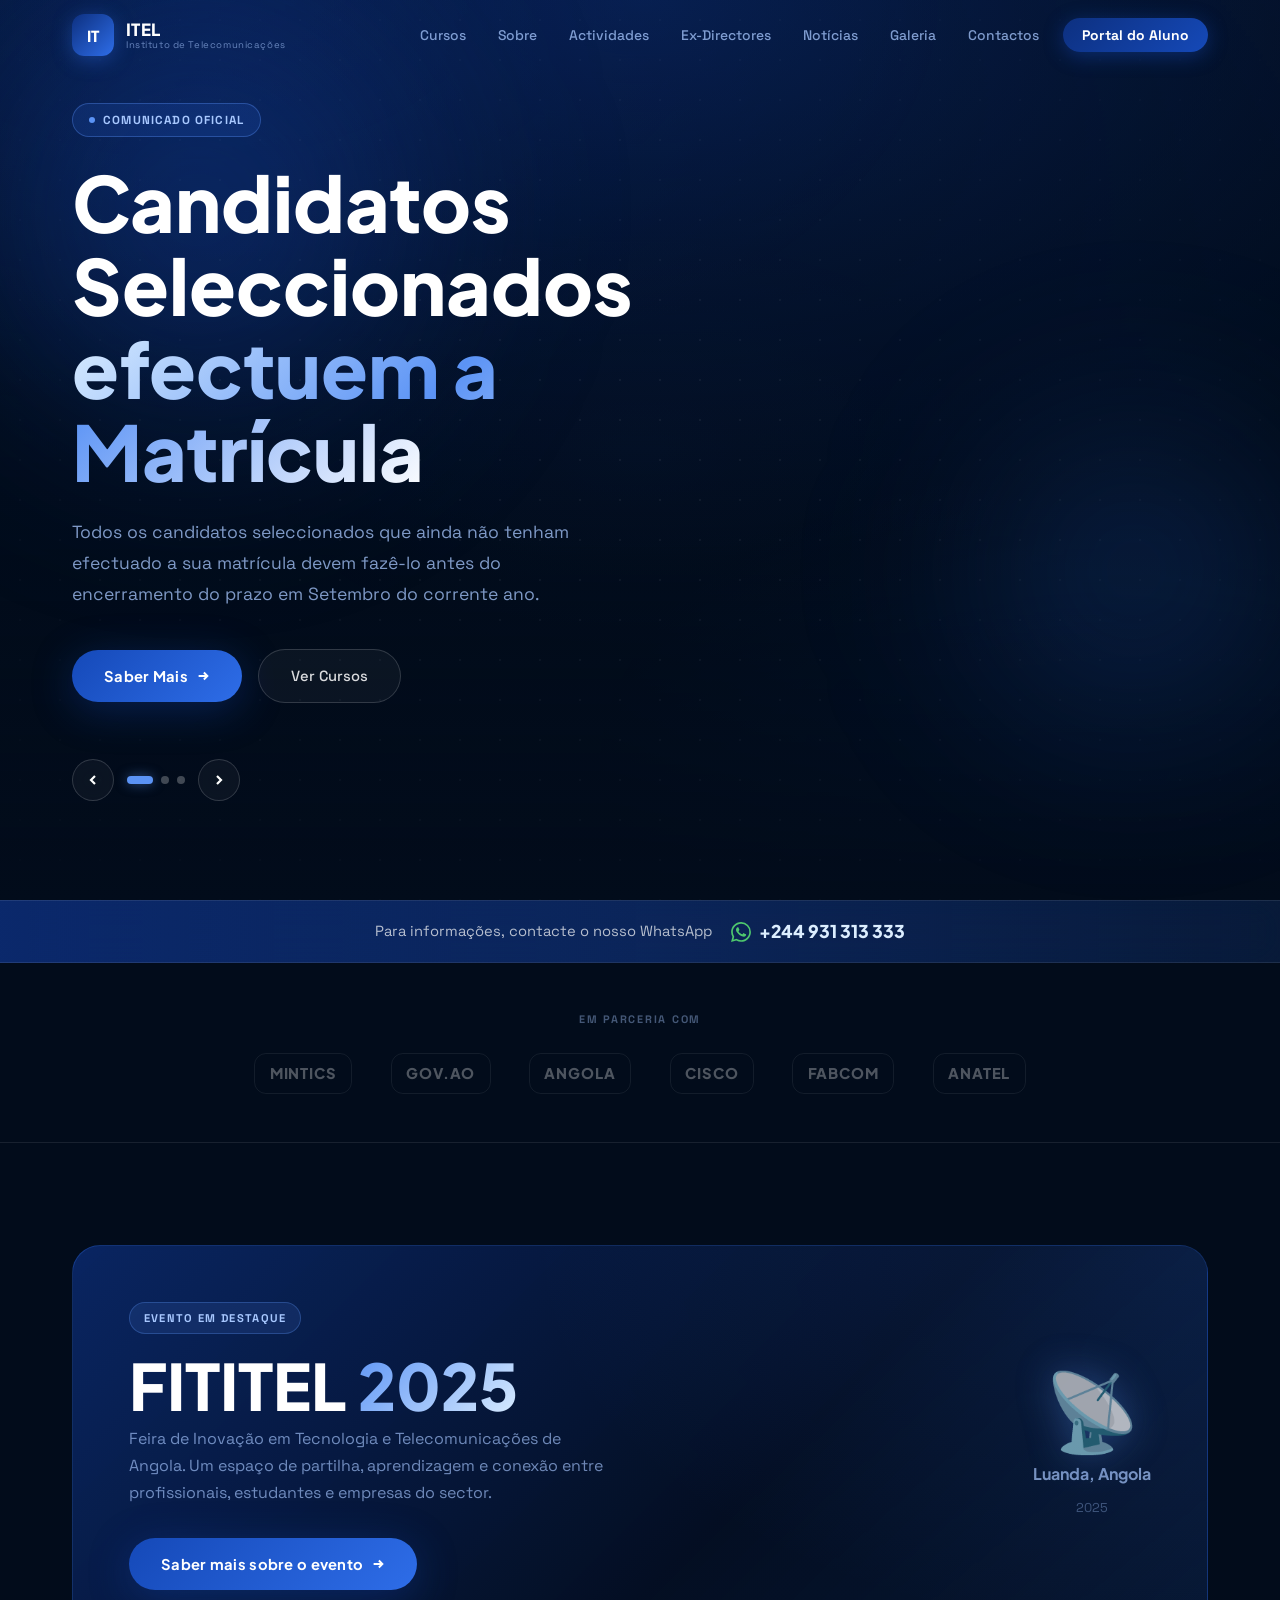
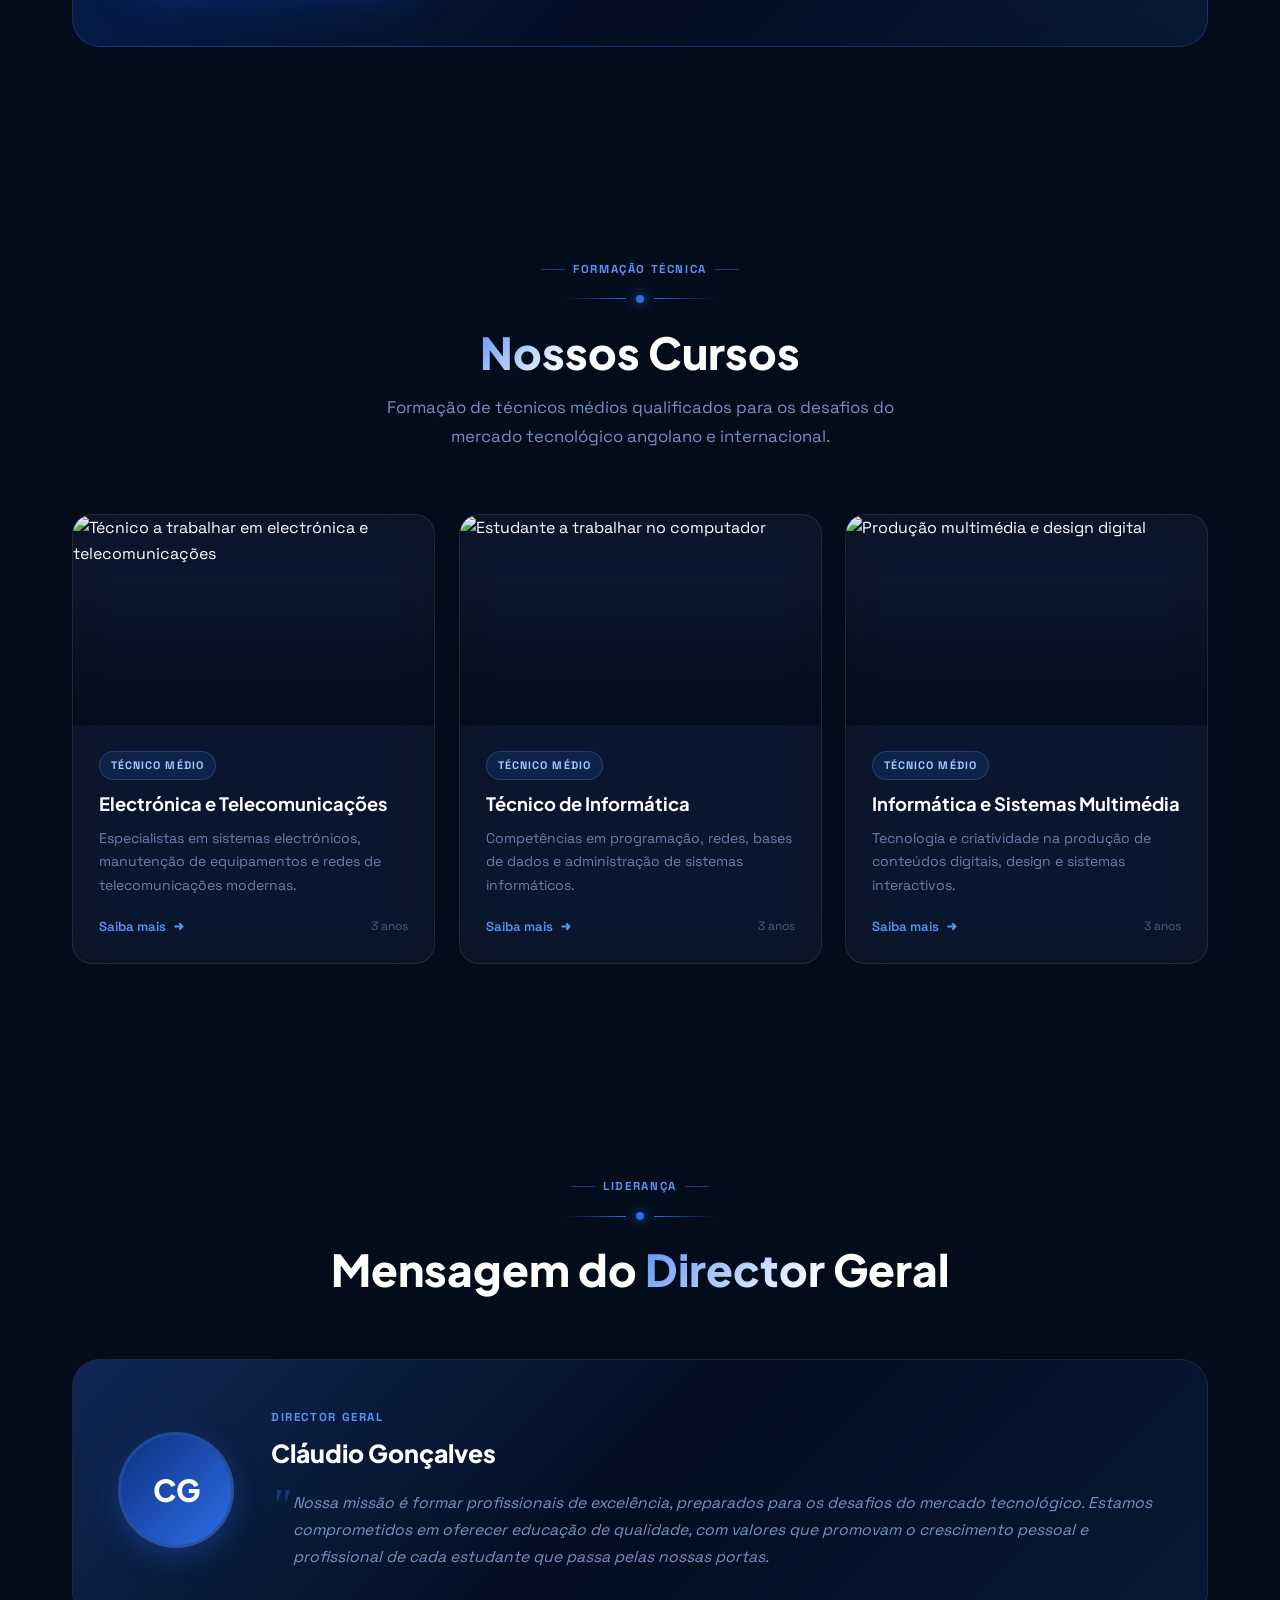
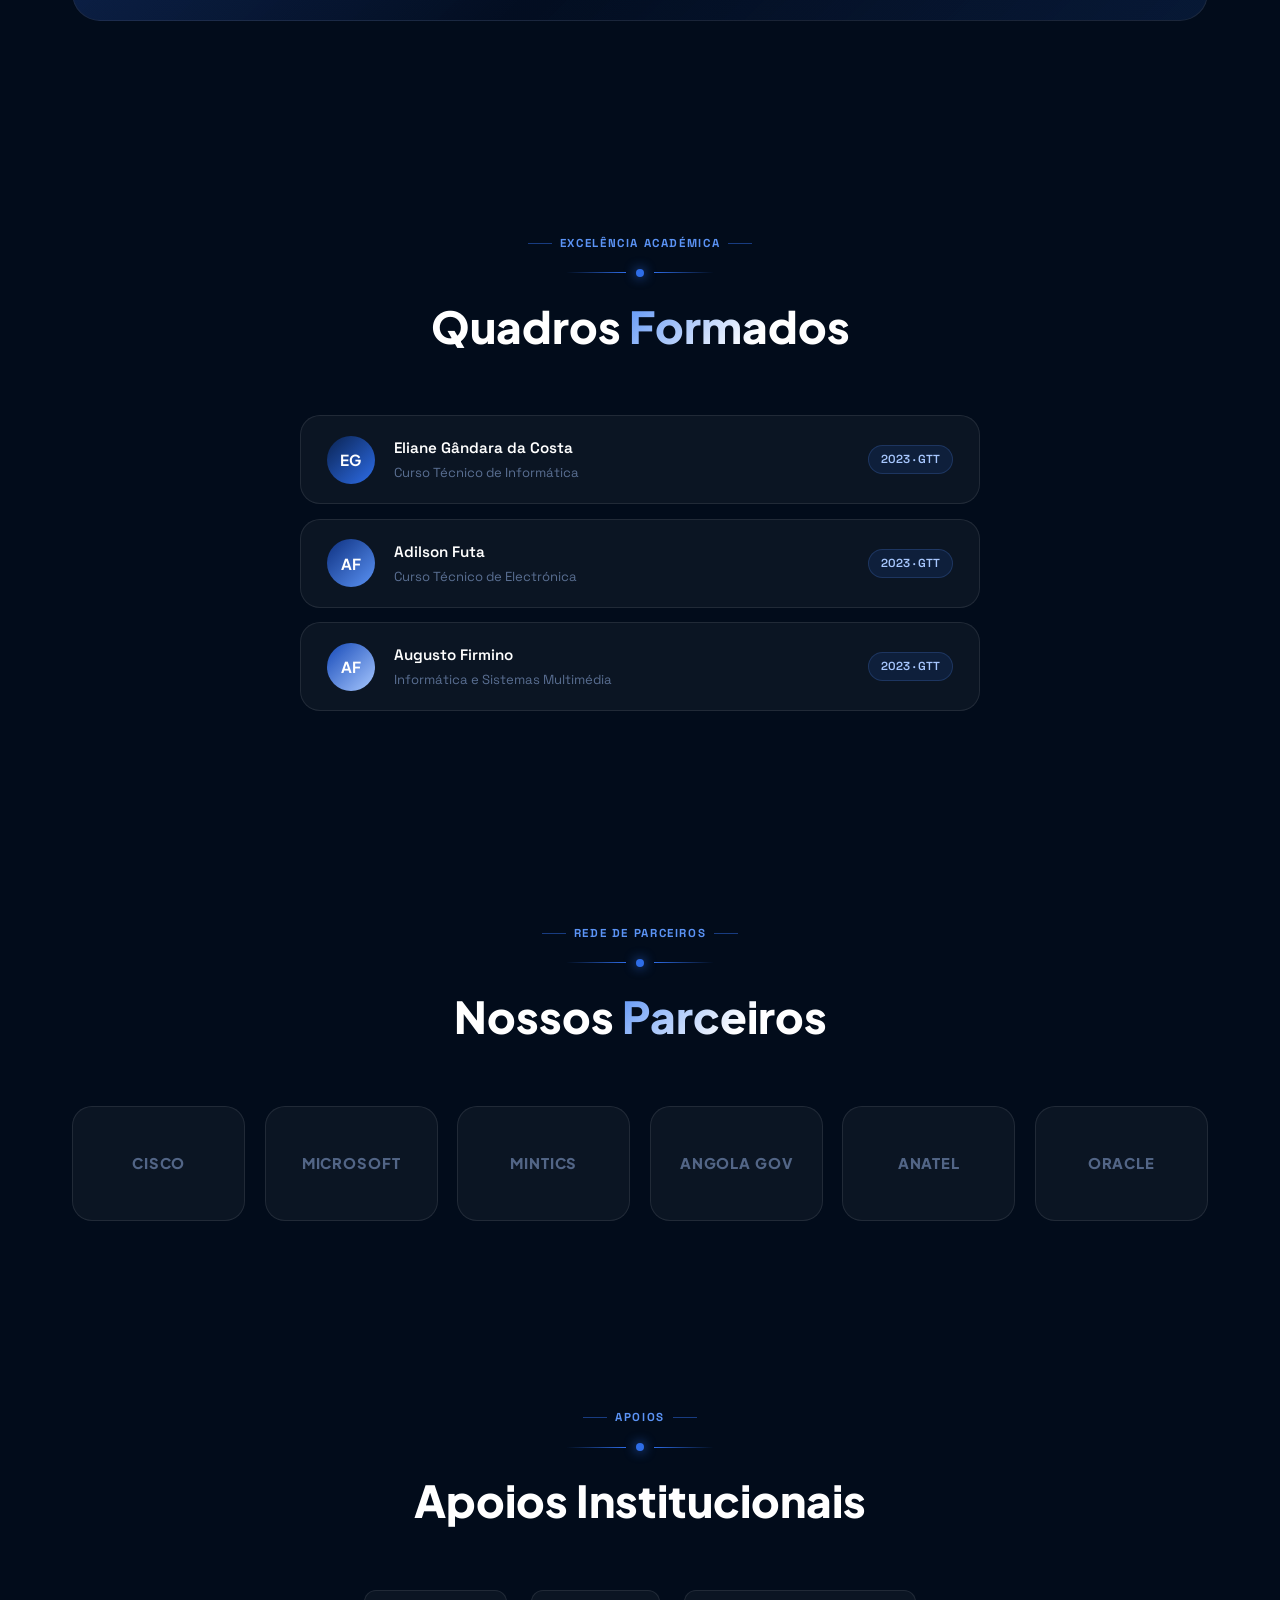
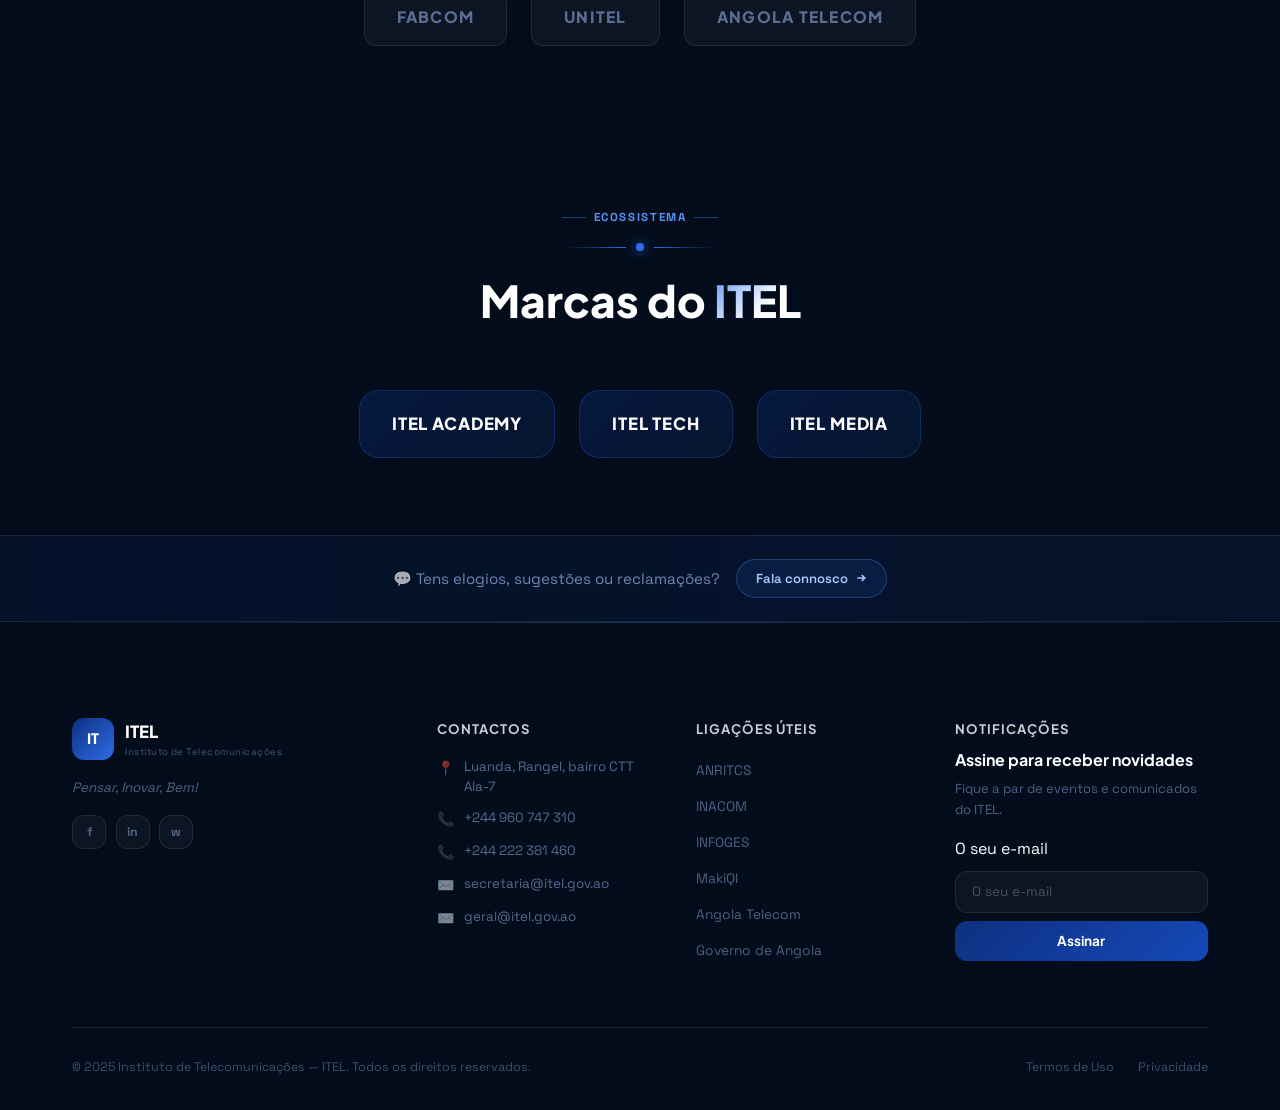
==== commit 68e24233: "Add files via upload" ====
--- a/index.html
+++ b/index.html
@@ -5,16 +5,19 @@
   <meta name="viewport" content="width=device-width, initial-scale=1.0" />
   <meta name="description" content="ITEL — Instituto de Telecomunicações de Angola. Formação técnica de excelência em Electrónica, Informática e Sistemas Multimédia." />
   <title>ITEL — Instituto de Telecomunicações</title>
+
+  <!-- Google Fonts -->
   <link rel="preconnect" href="https://fonts.googleapis.com" />
   <link rel="preconnect" href="https://fonts.gstatic.com" crossorigin />
-  <link href="https://fonts.googleapis.com/css2?family=Plus+Jakarta+Sans:wght@300;400;500;600;700;800&family=Space+Grotesk:wght@400;500;700&display=swap" rel="stylesheet" />
+  <link href="https://fonts.googleapis.com/css2?family=Plus+Jakarta+Sans:wght@300;400;500;600;700;800&amp;family=Space+Grotesk:wght@400;500;700&amp;display=swap" rel="stylesheet" />
+
+  <!-- CSS Principal -->
   <link rel="stylesheet" href="css/index.css" />
 </head>
+
 <body>
 
-  <!-- ══════════════════════════════════════════════
-       NAVEGAÇÃO
-  ══════════════════════════════════════════════ -->
+  <!-- NAVEGAÇÃO -->
   <header>
     <nav class="navegacao" id="barra-nav" role="navigation" aria-label="Menu principal">
       <div class="container">
@@ -30,11 +33,12 @@
 
           <ul class="nav-links" role="list">
             <li><a href="#cursos">Cursos</a></li>
-            <li><a href="#rodape"> Contactos</a></li>
             <li><a href="#sobre">Sobre</a></li>
-            <li><a href="#parceiros">Parceiros</a></li>
+            <li><a href="pages/itel actividades.html">Actividades</a></li>
+            <li><a href="pages/itel directores.html">Ex‑Directores</a></li>
             <li><a href="pages/noticias.html">Notícias</a></li>
-            <li><a href="pages/galeria.html">Galeria</a></li> 
+            <li><a href="pages/galeria.html">Galeria</a></li>
+            <li><a href="#rodape">Contactos</a></li>
             <li><a href="pages/login.html" class="nav-cta">Portal do Aluno</a></li>
           </ul>
 
@@ -48,26 +52,27 @@
     </nav>
   </header>
 
-  <!-- Menu Mobile -->
+  <!-- MENU MOBILE -->
   <nav class="menu-mobile" id="menu-mobile" aria-label="Menu mobile" aria-hidden="true">
     <button class="menu-fechar" id="btn-fechar" aria-label="Fechar menu">✕</button>
-    <a href="#cursos"    onclick="fecharMenu()">Cursos</a>
-    <a href="#sobre"     onclick="fecharMenu()">Sobre</a>
-    <a href="#parceiros" onclick="fecharMenu()">Parceiros</a>
-    <a href="#rodape"    onclick="fecharMenu()">Contactos</a>
+    <a href="#cursos" onclick="fecharMenu()">Cursos</a>
+    <a href="#sobre" onclick="fecharMenu()">Sobre</a>
+    <a href="itel-actividades.html" onclick="fecharMenu()">Actividades</a>
+    <a href="itel-directores.html" onclick="fecharMenu()">Ex‑Directores</a>
+    <a href="itel-noticias.html" onclick="fecharMenu()">Notícias</a>
+    <a href="itel-galeria.html" onclick="fecharMenu()">Galeria</a>
+    <a href="#rodape" onclick="fecharMenu()">Contactos</a>
     <a href="itel-login.html" class="btn-primario" onclick="fecharMenu()">Portal do Aluno</a>
   </nav>
 
   <main>
 
-    <!-- ══════════════════════════════════════════════
-         HERÓI / CARROSSEL
-    ══════════════════════════════════════════════ -->
+    <!-- HERÓI / CARROSSEL -->
     <section class="heroi" aria-label="Destaques principais">
       <div class="heroi-fundo" aria-hidden="true"></div>
       <div class="heroi-orb heroi-orb-a" aria-hidden="true"></div>
       <div class="heroi-orb heroi-orb-b" aria-hidden="true"></div>
-      <div class="heroi-grade"            aria-hidden="true"></div>
+      <div class="heroi-grade" aria-hidden="true"></div>
 
       <div class="container heroi-conteudo">
 
@@ -137,16 +142,18 @@
           </div>
         </article>
 
-        <!-- Controles -->
+        <!-- Controles do carrossel -->
         <div class="heroi-controles" role="group" aria-label="Navegação do carrossel">
           <button class="heroi-seta" id="seta-ant" aria-label="Slide anterior">
             <svg viewBox="0 0 16 16" fill="none" stroke="currentColor" stroke-width="2.2" width="16" height="16" aria-hidden="true"><path d="M10 4L6 8l4 4"/></svg>
           </button>
+
           <div class="heroi-dots" role="tablist" aria-label="Indicadores do carrossel">
             <button class="heroi-dot ativo" data-idx="0" aria-label="Ir para slide 1" role="tab" aria-selected="true"></button>
-            <button class="heroi-dot"       data-idx="1" aria-label="Ir para slide 2" role="tab" aria-selected="false"></button>
-            <button class="heroi-dot"       data-idx="2" aria-label="Ir para slide 3" role="tab" aria-selected="false"></button>
-          </div>
+            <button class="heroi-dot" data-idx="1" aria-label="Ir para slide 2" role="tab" aria-selected="false"></button>
+            <button class="heroi-dot" data-idx="2" aria-label="Ir para slide 3" role="tab" aria-selected="false"></button>
+          </div>
+
           <button class="heroi-seta" id="seta-prox" aria-label="Próximo slide">
             <svg viewBox="0 0 16 16" fill="none" stroke="currentColor" stroke-width="2.2" width="16" height="16" aria-hidden="true"><path d="M6 4l4 4-4 4"/></svg>
           </button>
@@ -155,9 +162,7 @@
       </div>
     </section>
 
-    <!-- ══════════════════════════════════════════════
-         FAIXA WHATSAPP
-    ══════════════════════════════════════════════ -->
+    <!-- FAIXA WHATSAPP -->
     <aside class="faixa-whatsapp" aria-label="Contacto via WhatsApp">
       <div class="container faixa-whatsapp-int">
         <p class="faixa-whatsapp-txt">Para informações, contacte o nosso WhatsApp</p>
@@ -170,9 +175,7 @@
       </div>
     </aside>
 
-    <!-- ══════════════════════════════════════════════
-         LOGOS PARCEIROS
-    ══════════════════════════════════════════════ -->
+    <!-- LOGOS PARCEIROS -->
     <section class="faixa-logos animar-entrada" aria-label="Parceiros institucionais">
       <div class="container">
         <p class="faixa-logos-label">Em parceria com</p>
@@ -187,17 +190,13 @@
       </div>
     </section>
 
-    <!-- ══════════════════════════════════════════════
-         EVENTO FITITEL
-    ══════════════════════════════════════════════ -->
+    <!-- EVENTO FITITEL -->
     <section class="secao-evento" id="evento" aria-labelledby="evento-titulo">
       <div class="container">
         <article class="card-evento animar-entrada">
-          <div class="evento-texto">
+          <div>
             <span class="evento-badge">Evento em Destaque</span>
-            <h2 class="evento-titulo" id="evento-titulo">
-              FITITEL <span>2025</span>
-            </h2>
+            <h2 class="evento-titulo" id="evento-titulo">FITITEL <span>2025</span></h2>
             <p class="evento-desc">
               Feira de Inovação em Tecnologia e Telecomunicações de Angola. Um espaço de partilha, aprendizagem e conexão entre profissionais, estudantes e empresas do sector.
             </p>
@@ -215,80 +214,62 @@
       </div>
     </section>
 
-    <!-- ══════════════════════════════════════════════
-         CURSOS
-    ══════════════════════════════════════════════ -->
+    <!-- CURSOS -->
     <section class="secao-cursos" id="cursos" aria-labelledby="cursos-titulo">
       <div class="container">
         <header class="secao-cabecalho">
           <div class="secao-etiqueta">Formação Técnica</div>
-          <div class="linha-deco animar-entrada">
-            <div class="linha-deco-centro"></div>
-          </div>
-          <h2 class="secao-titulo animar-entrada" id="cursos-titulo">
-            <span>Nossos</span> Cursos
-          </h2>
+          <div class="linha-deco animar-entrada"><div class="linha-deco-centro"></div></div>
+          <h2 class="secao-titulo animar-entrada" id="cursos-titulo"><span>Nossos</span> Cursos</h2>
           <p class="secao-subtitulo animar-entrada">
             Formação de técnicos médios qualificados para os desafios do mercado tecnológico angolano e internacional.
           </p>
         </header>
 
         <div class="grade-cursos">
+          <!-- Card 1 -->
           <article class="card-curso animar-entrada atraso-1">
             <div class="card-curso-img-wrap">
-              <img src="assets/img/curso-electronica-telecomunicacoes.jpg"
-                   alt="Técnico a trabalhar em electrónica e telecomunicações"
-                   loading="lazy" width="600" height="200" />
+              <img src="assets/img/curso-electronica-telecomunicacoes.jpg" alt="Técnico a trabalhar em electrónica e telecomunicações" loading="lazy" width="600" height="200" />
             </div>
             <div class="card-curso-corpo">
               <span class="card-curso-tag">Técnico Médio</span>
               <h3 class="card-curso-titulo">Electrónica e Telecomunicações</h3>
               <p class="card-curso-desc">Especialistas em sistemas electrónicos, manutenção de equipamentos e redes de telecomunicações modernas.</p>
               <div class="card-curso-rodape">
-                <a href="#" class="card-curso-link">
-                  Saiba mais
-                  <svg viewBox="0 0 16 16" fill="none" stroke="currentColor" stroke-width="2.2" aria-hidden="true"><path d="M3 8h10M9 4l4 4-4 4"/></svg>
-                </a>
+                <a href="#" class="card-curso-link">Saiba mais <svg viewBox="0 0 16 16" fill="none" stroke="currentColor" stroke-width="2.2" aria-hidden="true"><path d="M3 8h10M9 4l4 4-4 4"/></svg></a>
                 <span class="card-curso-duracao">3 anos</span>
               </div>
             </div>
           </article>
 
+          <!-- Card 2 -->
           <article class="card-curso animar-entrada atraso-2">
             <div class="card-curso-img-wrap">
-              <img src="assets/img/curso-informatica.jpg"
-                   alt="Estudante a trabalhar no computador"
-                   loading="lazy" width="600" height="200" />
+              <img src="assets/img/curso-informatica.jpg" alt="Estudante a trabalhar no computador" loading="lazy" width="600" height="200" />
             </div>
             <div class="card-curso-corpo">
               <span class="card-curso-tag">Técnico Médio</span>
               <h3 class="card-curso-titulo">Técnico de Informática</h3>
               <p class="card-curso-desc">Competências em programação, redes, bases de dados e administração de sistemas informáticos.</p>
               <div class="card-curso-rodape">
-                <a href="#" class="card-curso-link">
-                  Saiba mais
-                  <svg viewBox="0 0 16 16" fill="none" stroke="currentColor" stroke-width="2.2" aria-hidden="true"><path d="M3 8h10M9 4l4 4-4 4"/></svg>
-                </a>
+                <a href="#" class="card-curso-link">Saiba mais <svg viewBox="0 0 16 16" fill="none" stroke="currentColor" stroke-width="2.2" aria-hidden="true"><path d="M3 8h10M9 4l4 4-4 4"/></svg></a>
                 <span class="card-curso-duracao">3 anos</span>
               </div>
             </div>
           </article>
 
+          <!-- Card 3 -->
           <article class="card-curso animar-entrada atraso-3">
             <div class="card-curso-img-wrap">
-              <img src="assets/img/curso-informatica-multimedia.jpg"
-                   alt="Produção multimédia e design digital"
-                   loading="lazy" width="600" height="200" />
+              <img src="assets/img/curso-informatica-multimedia.jpg" alt="Produção multimédia e design digital" loading="lazy" width="600" height="200" />
             </div>
             <div class="card-curso-corpo">
               <span class="card-curso-tag">Técnico Médio</span>
               <h3 class="card-curso-titulo">Informática e Sistemas Multimédia</h3>
               <p class="card-curso-desc">Tecnologia e criatividade na produção de conteúdos digitais, design e sistemas interactivos.</p>
               <div class="card-curso-rodape">
-                <a href="#" class="card-curso-link">
-                  Saiba mais
-                  <svg viewBox="0 0 16 16" fill="none" stroke="currentColor" stroke-width="2.2" aria-hidden="true"><path d="M3 8h10M9 4l4 4-4 4"/></svg>
-                </a>
+                <a href="#" class="card-curso-link">Saiba mais <svg viewBox="0 0 16 16" fill="none" stroke="currentColor" stroke-width="2.2" aria-hidden="true"><path d="M3 8h10M9 4l4 4-4 4"/></svg></a>
                 <span class="card-curso-duracao">3 anos</span>
               </div>
             </div>
@@ -297,19 +278,13 @@
       </div>
     </section>
 
-    <!-- ══════════════════════════════════════════════
-         MENSAGEM DO DIRECTOR
-    ══════════════════════════════════════════════ -->
+    <!-- MENSAGEM DO DIRECTOR -->
     <section class="secao-director" id="sobre" aria-labelledby="director-titulo">
       <div class="container">
         <header class="secao-cabecalho">
           <div class="secao-etiqueta">Liderança</div>
-          <div class="linha-deco animar-entrada">
-            <div class="linha-deco-centro"></div>
-          </div>
-          <h2 class="secao-titulo animar-entrada" id="director-titulo">
-            Mensagem do <span>Director Geral</span>
-          </h2>
+          <div class="linha-deco animar-entrada"><div class="linha-deco-centro"></div></div>
+          <h2 class="secao-titulo animar-entrada" id="director-titulo">Mensagem do <span>Director Geral</span></h2>
         </header>
 
         <article class="card-director animar-entrada">
@@ -325,19 +300,13 @@
       </div>
     </section>
 
-    <!-- ══════════════════════════════════════════════
-         QUADROS FORMADOS
-    ══════════════════════════════════════════════ -->
+    <!-- QUADROS FORMADOS -->
     <section class="secao-formados" aria-labelledby="formados-titulo">
       <div class="container">
         <header class="secao-cabecalho">
           <div class="secao-etiqueta">Excelência Académica</div>
-          <div class="linha-deco animar-entrada">
-            <div class="linha-deco-centro"></div>
-          </div>
-          <h2 class="secao-titulo animar-entrada" id="formados-titulo">
-            Quadros <span>Formados</span>
-          </h2>
+          <div class="linha-deco animar-entrada"><div class="linha-deco-centro"></div></div>
+          <h2 class="secao-titulo animar-entrada" id="formados-titulo">Quadros <span>Formados</span></h2>
         </header>
 
         <ul class="lista-formados" role="list">
@@ -349,7 +318,6 @@
             </div>
             <span class="formado-ano">2023 · GTT</span>
           </li>
-
           <li class="card-formado animar-entrada atraso-2">
             <div class="formado-avatar fa-2" aria-hidden="true">AF</div>
             <div class="formado-info">
@@ -358,7 +326,6 @@
             </div>
             <span class="formado-ano">2023 · GTT</span>
           </li>
-
           <li class="card-formado animar-entrada atraso-3">
             <div class="formado-avatar fa-3" aria-hidden="true">AF</div>
             <div class="formado-info">
@@ -371,19 +338,13 @@
       </div>
     </section>
 
-    <!-- ══════════════════════════════════════════════
-         PARCEIROS
-    ══════════════════════════════════════════════ -->
+    <!-- PARCEIROS -->
     <section class="secao-parceiros" id="parceiros" aria-labelledby="parceiros-titulo">
       <div class="container">
         <header class="secao-cabecalho">
           <div class="secao-etiqueta">Rede de Parceiros</div>
-          <div class="linha-deco animar-entrada">
-            <div class="linha-deco-centro"></div>
-          </div>
-          <h2 class="secao-titulo animar-entrada" id="parceiros-titulo">
-            Nossos <span>Parceiros</span>
-          </h2>
+          <div class="linha-deco animar-entrada"><div class="linha-deco-centro"></div></div>
+          <h2 class="secao-titulo animar-entrada" id="parceiros-titulo">Nossos <span>Parceiros</span></h2>
         </header>
 
         <div class="grade-parceiros" role="list">
@@ -397,16 +358,12 @@
       </div>
     </section>
 
-    <!-- ══════════════════════════════════════════════
-         APOIOS
-    ══════════════════════════════════════════════ -->
+    <!-- APOIOS -->
     <section class="secao-apoios" aria-labelledby="apoios-titulo">
       <div class="container">
         <header class="secao-cabecalho">
           <div class="secao-etiqueta">Apoios</div>
-          <div class="linha-deco animar-entrada">
-            <div class="linha-deco-centro"></div>
-          </div>
+          <div class="linha-deco animar-entrada"><div class="linha-deco-centro"></div></div>
           <h2 class="secao-titulo animar-entrada" id="apoios-titulo">Apoios Institucionais</h2>
         </header>
         <div class="grade-apoios animar-entrada" role="list">
@@ -417,16 +374,12 @@
       </div>
     </section>
 
-    <!-- ══════════════════════════════════════════════
-         MARCAS DO ITEL
-    ══════════════════════════════════════════════ -->
+    <!-- MARCAS DO ITEL -->
     <section class="secao-marcas" aria-labelledby="marcas-titulo">
       <div class="container">
         <header class="secao-cabecalho">
           <div class="secao-etiqueta">Ecossistema</div>
-          <div class="linha-deco animar-entrada">
-            <div class="linha-deco-centro"></div>
-          </div>
+          <div class="linha-deco animar-entrada"><div class="linha-deco-centro"></div></div>
           <h2 class="secao-titulo animar-entrada" id="marcas-titulo">Marcas do <span>ITEL</span></h2>
         </header>
         <div class="grade-marcas animar-entrada" role="list">
@@ -437,9 +390,7 @@
       </div>
     </section>
 
-    <!-- ══════════════════════════════════════════════
-         BANNER FEEDBACK
-    ══════════════════════════════════════════════ -->
+    <!-- BANNER FEEDBACK -->
     <aside class="banner-feedback animar-entrada" aria-label="Feedback">
       <div class="container banner-feedback-int">
         <p class="banner-feedback-txt">💬 Tens elogios, sugestões ou reclamações?</p>
@@ -452,9 +403,7 @@
 
   </main>
 
-  <!-- ══════════════════════════════════════════════
-       RODAPÉ
-  ══════════════════════════════════════════════ -->
+  <!-- RODAPÉ -->
   <footer class="rodape" id="rodape" aria-label="Rodapé do site">
     <div class="container">
       <div class="rodape-grade">
@@ -524,13 +473,7 @@
             <p class="rodape-newsletter-sub">Fique a par de eventos e comunicados do ITEL.</p>
             <div class="rodape-newsletter-form">
               <label for="email-newsletter" class="sr-only">O seu e-mail</label>
-              <input
-                type="email"
-                id="email-newsletter"
-                class="rodape-input"
-                placeholder="O seu e-mail"
-                autocomplete="email"
-              />
+              <input type="email" id="email-newsletter" class="rodape-input" placeholder="O seu e-mail" autocomplete="email" />
               <button type="button" class="rodape-btn-assinar">Assinar</button>
             </div>
           </div>
@@ -541,9 +484,7 @@
       <div class="rodape-divisor"></div>
 
       <div class="rodape-base">
-        <p class="rodape-copyright">
-          © 2025 Instituto de Telecomunicações — ITEL. Todos os direitos reservados.
-        </p>
+        <p class="rodape-copyright">© 2025 Instituto de Telecomunicações — ITEL. Todos os direitos reservados.</p>
         <nav class="rodape-legais" aria-label="Links legais">
           <a href="#">Termos de Uso</a>
           <a href="#">Privacidade</a>
@@ -552,16 +493,14 @@
     </div>
   </footer>
 
-  <!-- Botão voltar ao topo -->
+  <!-- BOTÃO VOLTAR AO TOPO -->
   <button class="voltar-topo" id="btn-topo" aria-label="Voltar ao topo da página">↑</button>
 
-  <!-- ══════════════════════════════════════════════
-       JAVASCRIPT
-  ══════════════════════════════════════════════ -->
+  <!-- JAVASCRIPT -->
   <script>
     'use strict';
 
-    // ── Carrossel ───────────────────────────────────
+    // Carrossel
     let slideActual = 0;
     const TOTAL = 3;
     let intervalo;
@@ -587,13 +526,12 @@
     }
 
     document.getElementById('seta-prox').addEventListener('click', () => { irParaSlide(slideActual + 1); resetIntervalo(); });
-    document.getElementById('seta-ant').addEventListener('click',  () => { irParaSlide(slideActual - 1); resetIntervalo(); });
+    document.getElementById('seta-ant').addEventListener('click', () => { irParaSlide(slideActual - 1); resetIntervalo(); });
 
     document.querySelectorAll('.heroi-dot').forEach(dot => {
       dot.addEventListener('click', () => { irParaSlide(+dot.dataset.idx); resetIntervalo(); });
     });
 
-    // Suporte teclado no carrossel
     document.querySelector('.heroi-controles').addEventListener('keydown', e => {
       if (e.key === 'ArrowRight') { irParaSlide(slideActual + 1); resetIntervalo(); }
       if (e.key === 'ArrowLeft')  { irParaSlide(slideActual - 1); resetIntervalo(); }
@@ -601,21 +539,20 @@
 
     resetIntervalo();
 
-    // ── Navbar ao fazer scroll ──────────────────────
+    // Navbar scroll
     const barraNav = document.getElementById('barra-nav');
-    const onScroll = () => {
+    window.addEventListener('scroll', () => {
       barraNav.classList.toggle('rolada', window.scrollY > 60);
-    };
-    window.addEventListener('scroll', onScroll, { passive: true });
-
-    // ── Botão voltar ao topo ────────────────────────
+    }, { passive: true });
+
+    // Botão voltar ao topo
     const btnTopo = document.getElementById('btn-topo');
     window.addEventListener('scroll', () => {
       btnTopo.classList.toggle('visivel', window.scrollY > 400);
     }, { passive: true });
     btnTopo.addEventListener('click', () => window.scrollTo({ top: 0, behavior: 'smooth' }));
 
-    // ── Menu mobile ─────────────────────────────────
+    // Menu mobile
     const menuMobile = document.getElementById('menu-mobile');
     const btnMenu    = document.getElementById('btn-menu');
 
@@ -635,40 +572,35 @@
       document.body.style.overflow = '';
     }
 
-    // Fechar menu com ESC
     document.addEventListener('keydown', e => {
       if (e.key === 'Escape' && menuMobile.classList.contains('aberto')) fecharMenu();
     });
 
-    // ── IntersectionObserver para animações ─────────
-    const observer = new IntersectionObserver((entries) => {
+    // Animações
+    const observer = new IntersectionObserver(entries => {
       entries.forEach(entry => {
         if (entry.isIntersecting) {
           entry.target.classList.add('visivel');
-          observer.unobserve(entry.target); // anima apenas uma vez
+          observer.unobserve(entry.target);
         }
       });
     }, { threshold: 0.1, rootMargin: '0px 0px -30px 0px' });
 
-    document.querySelectorAll('.animar-entrada, .animar-esq').forEach(el => {
-      observer.observe(el);
-    });
-
-    // ── Efeito 3D nos cards de curso (apenas desktop) ──
+    document.querySelectorAll('.animar-entrada, .animar-esq').forEach(el => observer.observe(el));
+
+    // Efeito 3D nos cards (desktop)
     if (window.matchMedia('(hover: hover) and (pointer: fine)').matches) {
       document.querySelectorAll('.card-curso').forEach(card => {
         card.addEventListener('mousemove', e => {
-          const r  = card.getBoundingClientRect();
-          const dx = (e.clientX - r.left  - r.width  / 2) / (r.width  / 2);
-          const dy = (e.clientY - r.top   - r.height / 2) / (r.height / 2);
-          card.style.transform = `translateY(-8px) rotateX(${-dy * 4}deg) rotateY(${dx * 4}deg)`;
+          const r = card.getBoundingClientRect();
+          const dx = (e.clientX - r.left - r.width / 2) / (r.width / 2);
+          const dy = (e.clientY - r.top - r.height / 2) / (r.height / 2);
+          card.style.transform = `translateY(-8px) rotateX(\( {-dy * 4}deg) rotateY( \){dx * 4}deg)`;
         });
-        card.addEventListener('mouseleave', () => {
-          card.style.transform = '';
-        });
+        card.addEventListener('mouseleave', () => card.style.transform = '');
       });
     }
   </script>
 
 </body>
-</html>
+</html>
--- a/css/index.css
+++ b/css/index.css
@@ -0,0 +1,1782 @@
+/* ============================================================
+   ITEL — Folha de Estilos Principal
+   Paleta: Tons de Azul + Branco
+   Responsivo: Mobile-first
+   ============================================================ */
+
+@import url('https://fonts.googleapis.com/css2?family=Plus+Jakarta+Sans:wght@300;400;500;600;700;800&family=Space+Grotesk:wght@400;500;700&display=swap');
+
+/* ============================================================
+   VARIÁVEIS
+   ============================================================ */
+:root {
+  /* Paleta de Azuis */
+  --azul-900: #020c1b;
+  --azul-800: #040f24;
+  --azul-700: #061530;
+  --azul-600: #0a2352;
+  --azul-500: #0d3080;
+  --azul-400: #1549b8;
+  --azul-300: #2e6de8;
+  --azul-200: #5b93f5;
+  --azul-100: #a8c8ff;
+  --azul-50:  #dceeff;
+  --branco:   #ffffff;
+
+  /* Vidro */
+  --vidro:        rgba(255, 255, 255, 0.04);
+  --vidro-hover:  rgba(255, 255, 255, 0.08);
+  --vidro-borda:  rgba(255, 255, 255, 0.09);
+  --vidro-borda2: rgba(255, 255, 255, 0.16);
+
+  /* Sombras */
+  --sombra-sm: 0 4px 20px rgba(2, 12, 27, 0.5);
+  --sombra-md: 0 10px 40px rgba(2, 12, 27, 0.6);
+  --sombra-lg: 0 20px 60px rgba(2, 12, 27, 0.7);
+  --sombra-azul: 0 8px 40px rgba(21, 73, 184, 0.35);
+  --sombra-azul-lg: 0 16px 60px rgba(21, 73, 184, 0.5);
+
+  /* Tipografia */
+  --fonte-display: 'Plus Jakarta Sans', sans-serif;
+  --fonte-corpo: 'Space Grotesk', sans-serif;
+
+  /* Espaçamentos */
+  --secao-py: clamp(4rem, 8vw, 7rem);
+  --container: 1200px;
+  --raio-sm: 12px;
+  --raio-md: 20px;
+  --raio-lg: 28px;
+  --raio-xl: 40px;
+  --raio-full: 9999px;
+
+  /* Transições */
+  --trans: all 0.35s cubic-bezier(0.25, 0.46, 0.45, 0.94);
+  --trans-lenta: all 0.6s cubic-bezier(0.25, 0.46, 0.45, 0.94);
+}
+
+/* ============================================================
+   RESET E BASE
+   ============================================================ */
+*, *::before, *::after {
+  box-sizing: border-box;
+  margin: 0;
+  padding: 0;
+}
+
+html {
+  scroll-behavior: smooth;
+  -webkit-text-size-adjust: 100%;
+}
+
+body {
+  font-family: var(--fonte-corpo);
+  background-color: var(--azul-900);
+  color: var(--branco);
+  overflow-x: hidden;
+  line-height: 1.65;
+  min-height: 100vh;
+}
+
+img {
+  max-width: 100%;
+  display: block;
+}
+
+a {
+  color: inherit;
+  text-decoration: none;
+}
+
+ul, ol {
+  list-style: none;
+}
+
+button {
+  font-family: inherit;
+  cursor: pointer;
+  border: none;
+  background: none;
+}
+
+/* Fundo atmosférico global */
+body::before {
+  content: '';
+  position: fixed;
+  inset: 0;
+  background:
+    radial-gradient(ellipse 90% 70% at 15% 0%, rgba(13, 48, 128, 0.55) 0%, transparent 65%),
+    radial-gradient(ellipse 70% 60% at 85% 85%, rgba(21, 73, 184, 0.2) 0%, transparent 55%),
+    radial-gradient(ellipse 50% 40% at 50% 50%, rgba(46, 109, 232, 0.06) 0%, transparent 60%);
+  pointer-events: none;
+  z-index: 0;
+}
+
+/* ============================================================
+   UTILITÁRIOS
+   ============================================================ */
+.container {
+  max-width: var(--container);
+  margin-inline: auto;
+  padding-inline: clamp(1rem, 4vw, 2rem);
+}
+
+.secao-cabecalho {
+  text-align: center;
+  margin-bottom: clamp(2.5rem, 5vw, 4rem);
+}
+
+.secao-etiqueta {
+  display: inline-flex;
+  align-items: center;
+  gap: 0.5rem;
+  font-size: 0.72rem;
+  font-weight: 700;
+  letter-spacing: 0.14em;
+  text-transform: uppercase;
+  color: var(--azul-200);
+  margin-bottom: 1rem;
+}
+
+.secao-etiqueta::before,
+.secao-etiqueta::after {
+  content: '';
+  display: block;
+  width: 24px;
+  height: 1px;
+  background: var(--azul-300);
+  opacity: 0.5;
+}
+
+.secao-titulo {
+  font-family: var(--fonte-display);
+  font-size: clamp(1.75rem, 3.5vw, 2.75rem);
+  font-weight: 800;
+  line-height: 1.15;
+  color: var(--branco);
+  margin-bottom: 1rem;
+}
+
+.secao-titulo span {
+  background: linear-gradient(135deg, var(--azul-200) 0%, var(--branco) 60%);
+  -webkit-background-clip: text;
+  -webkit-text-fill-color: transparent;
+  background-clip: text;
+}
+
+.secao-subtitulo {
+  font-size: clamp(0.9rem, 1.5vw, 1.05rem);
+  color: rgba(168, 200, 255, 0.7);
+  font-weight: 400;
+  max-width: 580px;
+  margin-inline: auto;
+  line-height: 1.7;
+}
+
+/* Linha decorativa */
+.linha-deco {
+  display: flex;
+  align-items: center;
+  justify-content: center;
+  gap: 0.6rem;
+  margin-bottom: 1.5rem;
+}
+
+.linha-deco::before,
+.linha-deco::after {
+  content: '';
+  flex: 1;
+  max-width: 60px;
+  height: 1px;
+  background: linear-gradient(90deg, transparent, var(--azul-300));
+}
+
+.linha-deco::after {
+  background: linear-gradient(270deg, transparent, var(--azul-300));
+}
+
+.linha-deco-centro {
+  width: 8px;
+  height: 8px;
+  background: var(--azul-300);
+  border-radius: 50%;
+  box-shadow: 0 0 12px var(--azul-300);
+}
+
+/* Vidro genérico */
+.vidro {
+  background: var(--vidro);
+  backdrop-filter: blur(20px) saturate(180%);
+  -webkit-backdrop-filter: blur(20px) saturate(180%);
+  border: 1px solid var(--vidro-borda);
+  border-radius: var(--raio-md);
+}
+
+/* Botões */
+.btn-primario {
+  display: inline-flex;
+  align-items: center;
+  gap: 0.5rem;
+  background: linear-gradient(135deg, var(--azul-400) 0%, var(--azul-300) 100%);
+  color: var(--branco);
+  font-family: var(--fonte-display);
+  font-weight: 700;
+  font-size: clamp(0.82rem, 1.5vw, 0.92rem);
+  padding: 0.85rem clamp(1.4rem, 3vw, 2rem);
+  border-radius: var(--raio-full);
+  transition: var(--trans);
+  box-shadow: var(--sombra-azul);
+  white-space: nowrap;
+  border: none;
+  cursor: pointer;
+  letter-spacing: 0.02em;
+}
+
+.btn-primario:hover {
+  transform: translateY(-3px);
+  box-shadow: var(--sombra-azul-lg);
+  background: linear-gradient(135deg, var(--azul-300) 0%, var(--azul-200) 100%);
+}
+
+.btn-primario svg {
+  width: 14px;
+  height: 14px;
+  flex-shrink: 0;
+}
+
+.btn-secundario {
+  display: inline-flex;
+  align-items: center;
+  gap: 0.5rem;
+  background: var(--vidro);
+  backdrop-filter: blur(20px);
+  color: rgba(255, 255, 255, 0.85);
+  font-weight: 500;
+  font-size: clamp(0.82rem, 1.5vw, 0.92rem);
+  padding: 0.85rem clamp(1.4rem, 3vw, 2rem);
+  border-radius: var(--raio-full);
+  border: 1px solid var(--vidro-borda2);
+  transition: var(--trans);
+  white-space: nowrap;
+  cursor: pointer;
+}
+
+.btn-secundario:hover {
+  background: var(--vidro-hover);
+  transform: translateY(-2px);
+  color: var(--branco);
+  border-color: rgba(255, 255, 255, 0.25);
+}
+
+/* ============================================================
+   ANIMAÇÕES DE ENTRADA
+   ============================================================ */
+.animar-entrada {
+  opacity: 0;
+  transform: translateY(28px);
+  transition: opacity 0.7s ease, transform 0.7s ease;
+}
+
+.animar-entrada.visivel {
+  opacity: 1;
+  transform: translateY(0);
+}
+
+.animar-esq {
+  opacity: 0;
+  transform: translateX(-28px);
+  transition: opacity 0.7s ease, transform 0.7s ease;
+}
+
+.animar-esq.visivel {
+  opacity: 1;
+  transform: translateX(0);
+}
+
+.atraso-1 { transition-delay: 0.1s; }
+.atraso-2 { transition-delay: 0.2s; }
+.atraso-3 { transition-delay: 0.3s; }
+.atraso-4 { transition-delay: 0.4s; }
+.atraso-5 { transition-delay: 0.5s; }
+
+/* ============================================================
+   NAVEGAÇÃO
+   ============================================================ */
+.navegacao {
+  position: fixed;
+  top: 0;
+  inset-inline: 0;
+  z-index: 1000;
+  padding-block: 0.9rem;
+  transition: var(--trans);
+}
+
+.navegacao.rolada {
+  background: rgba(2, 12, 27, 0.88);
+  backdrop-filter: blur(30px) saturate(180%);
+  -webkit-backdrop-filter: blur(30px) saturate(180%);
+  border-bottom: 1px solid var(--vidro-borda);
+  box-shadow: 0 4px 30px rgba(0, 0, 0, 0.4);
+}
+
+.nav-interior {
+  display: flex;
+  align-items: center;
+  justify-content: space-between;
+  gap: 1rem;
+}
+
+/* Logotipo */
+.nav-logo {
+  display: flex;
+  align-items: center;
+  gap: 0.75rem;
+  text-decoration: none;
+  flex-shrink: 0;
+}
+
+.nav-logo-icone {
+  width: 42px;
+  height: 42px;
+  background: linear-gradient(135deg, var(--azul-500), var(--azul-300));
+  border-radius: var(--raio-sm);
+  display: grid;
+  place-items: center;
+  font-family: var(--fonte-display);
+  font-weight: 800;
+  font-size: 0.95rem;
+  color: var(--branco);
+  box-shadow: 0 4px 20px rgba(46, 109, 232, 0.4);
+  flex-shrink: 0;
+}
+
+.nav-logo-txt {
+  display: flex;
+  flex-direction: column;
+  line-height: 1.15;
+}
+
+.nav-logo-nome {
+  font-family: var(--fonte-display);
+  font-weight: 800;
+  font-size: 1.05rem;
+  color: var(--branco);
+  letter-spacing: 0.02em;
+}
+
+.nav-logo-sub {
+  font-size: 0.6rem;
+  color: var(--azul-100);
+  opacity: 0.6;
+  letter-spacing: 0.06em;
+}
+
+/* Links desktop */
+.nav-links {
+  display: flex;
+  align-items: center;
+  gap: 0.2rem;
+}
+
+.nav-links a {
+  color: rgba(168, 200, 255, 0.75);
+  font-size: 0.87rem;
+  font-weight: 500;
+  padding: 0.45rem 0.9rem;
+  border-radius: var(--raio-full);
+  transition: var(--trans);
+  white-space: nowrap;
+}
+
+.nav-links a:hover {
+  color: var(--branco);
+  background: var(--vidro);
+}
+
+.nav-links .nav-cta {
+  background: linear-gradient(135deg, var(--azul-500), var(--azul-400));
+  color: var(--branco) !important;
+  padding: 0.5rem 1.2rem !important;
+  font-weight: 700 !important;
+  box-shadow: 0 4px 20px rgba(21, 73, 184, 0.45);
+  margin-left: 0.4rem;
+}
+
+.nav-links .nav-cta:hover {
+  transform: translateY(-2px);
+  box-shadow: 0 8px 30px rgba(21, 73, 184, 0.65) !important;
+  background: linear-gradient(135deg, var(--azul-400), var(--azul-300)) !important;
+}
+
+/* Hambúrguer */
+.nav-hamburguer {
+  display: none;
+  flex-direction: column;
+  justify-content: center;
+  gap: 5px;
+  width: 40px;
+  height: 40px;
+  padding: 8px;
+  border-radius: var(--raio-sm);
+  background: var(--vidro);
+  border: 1px solid var(--vidro-borda);
+  cursor: pointer;
+  transition: var(--trans);
+}
+
+.nav-hamburguer:hover {
+  background: var(--vidro-hover);
+}
+
+.nav-hamburguer span {
+  display: block;
+  width: 100%;
+  height: 2px;
+  background: var(--branco);
+  border-radius: 2px;
+  transition: var(--trans);
+}
+
+/* Menu mobile overlay */
+.menu-mobile {
+  display: none;
+  position: fixed;
+  inset: 0;
+  background: rgba(2, 12, 27, 0.97);
+  backdrop-filter: blur(30px);
+  z-index: 999;
+  flex-direction: column;
+  align-items: center;
+  justify-content: center;
+  gap: 1.8rem;
+}
+
+.menu-mobile.aberto {
+  display: flex;
+}
+
+.menu-mobile a {
+  font-family: var(--fonte-display);
+  font-size: clamp(1.4rem, 5vw, 2rem);
+  font-weight: 700;
+  color: rgba(255, 255, 255, 0.75);
+  transition: var(--trans);
+  text-align: center;
+}
+
+.menu-mobile a:hover {
+  color: var(--branco);
+  transform: translateX(6px);
+}
+
+.menu-mobile .btn-primario {
+  font-size: 1rem;
+  padding: 1rem 2.5rem;
+  margin-top: 0.5rem;
+}
+
+.menu-fechar {
+  position: absolute;
+  top: 1.5rem;
+  right: 1.5rem;
+  width: 44px;
+  height: 44px;
+  border-radius: 50%;
+  background: var(--vidro);
+  border: 1px solid var(--vidro-borda);
+  display: grid;
+  place-items: center;
+  font-size: 1.1rem;
+  color: var(--branco);
+  transition: var(--trans);
+  cursor: pointer;
+}
+
+.menu-fechar:hover {
+  background: var(--vidro-hover);
+  transform: rotate(90deg);
+}
+
+/* ============================================================
+   SECÇÃO HERÓI + CARROSSEL
+   ============================================================ */
+.heroi {
+  position: relative;
+  min-height: 100svh;
+  display: flex;
+  align-items: center;
+  overflow: hidden;
+  padding-top: clamp(80px, 12vw, 100px);
+  padding-bottom: 6rem;
+}
+
+.heroi-fundo {
+  position: absolute;
+  inset: 0;
+  background:
+    linear-gradient(180deg, rgba(2, 12, 27, 0.3) 0%, rgba(2, 12, 27, 0.65) 65%, var(--azul-900) 100%),
+    radial-gradient(ellipse 110% 90% at 50% 0%, rgba(13, 48, 128, 0.7) 0%, transparent 70%),
+    url('assets/img/heroi-fundo-tecnologia.jpg') center / cover no-repeat;
+  z-index: 0;
+}
+
+/* Orbs animados */
+.heroi-orb {
+  position: absolute;
+  border-radius: 50%;
+  filter: blur(90px);
+  animation: orbFlutua 9s ease-in-out infinite;
+  pointer-events: none;
+  z-index: 1;
+}
+
+.heroi-orb-a {
+  width: clamp(300px, 50vw, 600px);
+  height: clamp(300px, 50vw, 600px);
+  background: radial-gradient(circle, rgba(21, 73, 184, 0.45), transparent 70%);
+  top: -10%;
+  left: -8%;
+}
+
+.heroi-orb-b {
+  width: clamp(200px, 35vw, 420px);
+  height: clamp(200px, 35vw, 420px);
+  background: radial-gradient(circle, rgba(46, 109, 232, 0.25), transparent 70%);
+  top: 40%;
+  right: -5%;
+  animation-delay: -4s;
+}
+
+@keyframes orbFlutua {
+  0%, 100% { transform: translate(0, 0) scale(1); }
+  40% { transform: translate(25px, -35px) scale(1.04); }
+  70% { transform: translate(-18px, 18px) scale(0.97); }
+}
+
+/* Grade decorativa de pontos */
+.heroi-grade {
+  position: absolute;
+  inset: 0;
+  background-image:
+    radial-gradient(circle, rgba(255,255,255,0.06) 1px, transparent 1px);
+  background-size: 40px 40px;
+  mask-image: radial-gradient(ellipse 80% 80% at 50% 50%, black, transparent);
+  pointer-events: none;
+  z-index: 1;
+}
+
+.heroi-conteudo {
+  position: relative;
+  z-index: 2;
+  width: 100%;
+}
+
+.heroi-slide {
+  display: none;
+  animation: slideEntrada 0.8s ease forwards;
+}
+
+.heroi-slide.ativo {
+  display: block;
+}
+
+@keyframes slideEntrada {
+  from { opacity: 0; transform: translateY(22px); }
+  to   { opacity: 1; transform: translateY(0); }
+}
+
+.heroi-badge {
+  display: inline-flex;
+  align-items: center;
+  gap: 0.5rem;
+  background: rgba(46, 109, 232, 0.15);
+  border: 1px solid rgba(91, 147, 245, 0.35);
+  border-radius: var(--raio-full);
+  padding: 0.4rem 1rem;
+  font-size: 0.73rem;
+  font-weight: 700;
+  color: var(--azul-100);
+  letter-spacing: 0.1em;
+  text-transform: uppercase;
+  margin-bottom: 1.5rem;
+}
+
+.heroi-badge-ponto {
+  width: 6px;
+  height: 6px;
+  border-radius: 50%;
+  background: var(--azul-200);
+  animation: pisca 2.2s ease-in-out infinite;
+}
+
+@keyframes pisca {
+  0%, 100% { opacity: 1; }
+  50% { opacity: 0.25; }
+}
+
+.heroi-titulo {
+  font-family: var(--fonte-display);
+  font-size: clamp(2.2rem, 6vw, 5rem);
+  font-weight: 800;
+  line-height: 1.08;
+  margin-bottom: 1.5rem;
+  max-width: 680px;
+  color: var(--branco);
+}
+
+.heroi-titulo-grad {
+  background: linear-gradient(135deg, var(--azul-50) 0%, var(--azul-200) 50%, var(--branco) 100%);
+  -webkit-background-clip: text;
+  -webkit-text-fill-color: transparent;
+  background-clip: text;
+}
+
+.heroi-texto {
+  font-size: clamp(0.95rem, 1.8vw, 1.1rem);
+  color: rgba(168, 200, 255, 0.75);
+  max-width: 520px;
+  margin-bottom: 2.5rem;
+  font-weight: 400;
+  line-height: 1.75;
+}
+
+.heroi-acoes {
+  display: flex;
+  align-items: center;
+  gap: clamp(0.75rem, 2vw, 1rem);
+  flex-wrap: wrap;
+}
+
+/* Controles do carrossel */
+.heroi-controles {
+  display: flex;
+  align-items: center;
+  gap: 0.8rem;
+  margin-top: clamp(2rem, 5vw, 3.5rem);
+}
+
+.heroi-seta {
+  width: 42px;
+  height: 42px;
+  border-radius: 50%;
+  background: var(--vidro);
+  backdrop-filter: blur(20px);
+  border: 1px solid var(--vidro-borda2);
+  display: grid;
+  place-items: center;
+  color: var(--branco);
+  font-size: 0.9rem;
+  transition: var(--trans);
+  cursor: pointer;
+}
+
+.heroi-seta:hover {
+  background: rgba(46, 109, 232, 0.2);
+  border-color: rgba(91, 147, 245, 0.4);
+  transform: scale(1.08);
+}
+
+.heroi-dots {
+  display: flex;
+  align-items: center;
+  gap: 0.5rem;
+}
+
+.heroi-dot {
+  width: 8px;
+  height: 8px;
+  border-radius: var(--raio-full);
+  background: rgba(255, 255, 255, 0.25);
+  cursor: pointer;
+  transition: var(--trans);
+  border: none;
+}
+
+.heroi-dot.ativo {
+  width: 26px;
+  background: var(--azul-200);
+  box-shadow: 0 0 12px rgba(91, 147, 245, 0.5);
+}
+
+/* ============================================================
+   FAIXA WHATSAPP
+   ============================================================ */
+.faixa-whatsapp {
+  position: relative;
+  z-index: 1;
+  background: linear-gradient(90deg, rgba(13, 48, 128, 0.8), rgba(46, 109, 232, 0.15));
+  backdrop-filter: blur(20px);
+  border-top: 1px solid var(--vidro-borda);
+  border-bottom: 1px solid var(--vidro-borda);
+  padding-block: 1rem;
+  overflow: hidden;
+}
+
+.faixa-whatsapp::before {
+  content: '';
+  position: absolute;
+  inset: 0;
+  background: linear-gradient(90deg, transparent, rgba(46, 109, 232, 0.05), transparent);
+  animation: brilhoFaixa 4s ease-in-out infinite;
+}
+
+@keyframes brilhoFaixa {
+  0%, 100% { transform: translateX(-100%); }
+  50%       { transform: translateX(100%);  }
+}
+
+.faixa-whatsapp-int {
+  display: flex;
+  align-items: center;
+  justify-content: center;
+  gap: clamp(0.5rem, 2vw, 1.2rem);
+  flex-wrap: wrap;
+  text-align: center;
+  position: relative;
+  z-index: 1;
+}
+
+.faixa-whatsapp-txt {
+  font-size: clamp(0.82rem, 1.5vw, 0.92rem);
+  color: rgba(255, 255, 255, 0.7);
+  font-weight: 400;
+}
+
+.faixa-whatsapp-num {
+  display: inline-flex;
+  align-items: center;
+  gap: 0.5rem;
+  font-family: var(--fonte-display);
+  font-weight: 800;
+  font-size: clamp(0.95rem, 2vw, 1.1rem);
+  color: var(--azul-50);
+  transition: var(--trans);
+}
+
+.faixa-whatsapp-num:hover {
+  color: var(--branco);
+  transform: scale(1.02);
+}
+
+.faixa-whatsapp-num svg {
+  width: 20px;
+  height: 20px;
+  fill: #4fc86e;
+  flex-shrink: 0;
+}
+
+/* ============================================================
+   FAIXA LOGOS PARCEIROS
+   ============================================================ */
+.faixa-logos {
+  padding-block: clamp(2rem, 4vw, 3rem);
+  border-bottom: 1px solid var(--vidro-borda);
+  position: relative;
+  z-index: 1;
+  overflow: hidden;
+}
+
+.faixa-logos-label {
+  text-align: center;
+  font-size: 0.68rem;
+  font-weight: 700;
+  letter-spacing: 0.16em;
+  text-transform: uppercase;
+  color: rgba(168, 200, 255, 0.4);
+  margin-bottom: 1.5rem;
+}
+
+.faixa-logos-lista {
+  display: flex;
+  align-items: center;
+  justify-content: center;
+  gap: clamp(1.2rem, 3vw, 2.8rem);
+  flex-wrap: wrap;
+}
+
+.logo-parceiro {
+  font-family: var(--fonte-display);
+  font-weight: 800;
+  font-size: clamp(0.75rem, 1.5vw, 0.92rem);
+  color: rgba(255, 255, 255, 0.3);
+  letter-spacing: 0.06em;
+  padding: 0.45rem 0.9rem;
+  border: 1px solid rgba(255, 255, 255, 0.07);
+  border-radius: var(--raio-sm);
+  transition: var(--trans);
+  cursor: default;
+}
+
+.logo-parceiro:hover {
+  color: rgba(168, 200, 255, 0.7);
+  border-color: rgba(91, 147, 245, 0.25);
+  background: rgba(46, 109, 232, 0.06);
+}
+
+/* ============================================================
+   SECÇÃO EVENTO FITITEL
+   ============================================================ */
+.secao-evento {
+  padding-block: var(--secao-py);
+  position: relative;
+  z-index: 1;
+}
+
+.card-evento {
+  position: relative;
+  border-radius: var(--raio-lg);
+  overflow: hidden;
+  background: linear-gradient(135deg,
+    rgba(13, 48, 128, 0.7) 0%,
+    rgba(4, 15, 36, 0.85) 60%,
+    rgba(46, 109, 232, 0.12) 100%);
+  border: 1px solid rgba(46, 109, 232, 0.3);
+  padding: clamp(2rem, 5vw, 3.5rem);
+  display: grid;
+  grid-template-columns: 1fr auto;
+  align-items: center;
+  gap: 2rem;
+}
+
+.card-evento::before {
+  content: '';
+  position: absolute;
+  top: 0; right: 0;
+  width: 60%;
+  height: 100%;
+  background: radial-gradient(ellipse at top right, rgba(46, 109, 232, 0.15), transparent 70%);
+  pointer-events: none;
+}
+
+.card-evento::after {
+  content: '';
+  position: absolute;
+  bottom: -1px;
+  left: 0; right: 0;
+  height: 1px;
+  background: linear-gradient(90deg, transparent, rgba(91, 147, 245, 0.4), transparent);
+}
+
+.evento-badge {
+  display: inline-flex;
+  align-items: center;
+  gap: 0.4rem;
+  background: rgba(91, 147, 245, 0.12);
+  border: 1px solid rgba(91, 147, 245, 0.3);
+  color: var(--azul-100);
+  font-size: 0.7rem;
+  font-weight: 700;
+  letter-spacing: 0.12em;
+  text-transform: uppercase;
+  padding: 0.35rem 0.85rem;
+  border-radius: var(--raio-full);
+  margin-bottom: 1.2rem;
+}
+
+.evento-titulo {
+  font-family: var(--fonte-display);
+  font-size: clamp(2.2rem, 5vw, 4rem);
+  font-weight: 800;
+  color: var(--branco);
+  line-height: 1;
+  margin-bottom: 0.5rem;
+}
+
+.evento-titulo span {
+  background: linear-gradient(135deg, var(--azul-200) 0%, var(--azul-50) 100%);
+  -webkit-background-clip: text;
+  -webkit-text-fill-color: transparent;
+  background-clip: text;
+}
+
+.evento-desc {
+  color: rgba(168, 200, 255, 0.65);
+  font-size: clamp(0.88rem, 1.5vw, 1rem);
+  max-width: 480px;
+  margin-bottom: 2rem;
+  line-height: 1.7;
+}
+
+.evento-deco {
+  display: flex;
+  flex-direction: column;
+  align-items: center;
+  gap: 0.6rem;
+  text-align: center;
+  opacity: 0.7;
+  flex-shrink: 0;
+}
+
+.evento-deco-icone {
+  font-size: clamp(3rem, 6vw, 5rem);
+  line-height: 1;
+  filter: drop-shadow(0 0 20px rgba(91, 147, 245, 0.5));
+}
+
+.evento-deco-local {
+  font-family: var(--fonte-display);
+  font-weight: 700;
+  font-size: clamp(0.8rem, 1.5vw, 1rem);
+  color: var(--azul-100);
+}
+
+.evento-deco-ano {
+  font-size: 0.8rem;
+  color: rgba(168, 200, 255, 0.5);
+}
+
+/* ============================================================
+   SECÇÃO CURSOS
+   ============================================================ */
+.secao-cursos {
+  padding-block: var(--secao-py);
+  position: relative;
+  z-index: 1;
+}
+
+.grade-cursos {
+  display: grid;
+  grid-template-columns: repeat(auto-fit, minmax(min(100%, 300px), 1fr));
+  gap: clamp(1rem, 2.5vw, 1.5rem);
+}
+
+.card-curso {
+  position: relative;
+  border-radius: var(--raio-md);
+  overflow: hidden;
+  background: var(--vidro);
+  backdrop-filter: blur(20px) saturate(160%);
+  -webkit-backdrop-filter: blur(20px) saturate(160%);
+  border: 1px solid var(--vidro-borda);
+  transition: var(--trans-lenta);
+  cursor: pointer;
+  transform-style: preserve-3d;
+  will-change: transform;
+}
+
+.card-curso:hover {
+  border-color: rgba(91, 147, 245, 0.3);
+  box-shadow:
+    0 25px 50px rgba(0, 0, 0, 0.45),
+    0 0 0 1px rgba(91, 147, 245, 0.1),
+    inset 0 1px 0 rgba(255, 255, 255, 0.08);
+}
+
+.card-curso-img-wrap {
+  position: relative;
+  overflow: hidden;
+  height: clamp(160px, 25vw, 210px);
+}
+
+.card-curso-img-wrap::after {
+  content: '';
+  position: absolute;
+  inset: 0;
+  background: linear-gradient(180deg, transparent 30%, rgba(2, 12, 27, 0.85));
+}
+
+.card-curso img {
+  width: 100%;
+  height: 100%;
+  object-fit: cover;
+  transition: transform 0.7s ease;
+}
+
+.card-curso:hover img {
+  transform: scale(1.06);
+}
+
+.card-curso-corpo {
+  padding: clamp(1.2rem, 3vw, 1.6rem);
+}
+
+.card-curso-tag {
+  display: inline-block;
+  background: rgba(46, 109, 232, 0.15);
+  border: 1px solid rgba(91, 147, 245, 0.25);
+  color: var(--azul-100);
+  font-size: 0.68rem;
+  font-weight: 700;
+  letter-spacing: 0.1em;
+  text-transform: uppercase;
+  padding: 0.28rem 0.7rem;
+  border-radius: var(--raio-full);
+  margin-bottom: 0.75rem;
+}
+
+.card-curso-titulo {
+  font-family: var(--fonte-display);
+  font-size: clamp(1rem, 2vw, 1.15rem);
+  font-weight: 700;
+  color: var(--branco);
+  margin-bottom: 0.65rem;
+  line-height: 1.35;
+}
+
+.card-curso-desc {
+  font-size: clamp(0.82rem, 1.4vw, 0.88rem);
+  color: rgba(168, 200, 255, 0.6);
+  line-height: 1.65;
+  margin-bottom: 1.2rem;
+}
+
+.card-curso-rodape {
+  display: flex;
+  align-items: center;
+  justify-content: space-between;
+  gap: 0.5rem;
+}
+
+.card-curso-link {
+  display: inline-flex;
+  align-items: center;
+  gap: 0.4rem;
+  color: var(--azul-200);
+  font-size: 0.82rem;
+  font-weight: 600;
+  transition: var(--trans);
+}
+
+.card-curso-link:hover {
+  color: var(--branco);
+  gap: 0.7rem;
+}
+
+.card-curso-link svg {
+  width: 13px;
+  height: 13px;
+}
+
+.card-curso-duracao {
+  font-size: 0.75rem;
+  color: rgba(168, 200, 255, 0.4);
+}
+
+/* Brilho no hover */
+.card-curso::before {
+  content: '';
+  position: absolute;
+  top: 0; left: -100%;
+  width: 55%;
+  height: 100%;
+  background: linear-gradient(90deg, transparent, rgba(91, 147, 245, 0.07), transparent);
+  transform: skewX(-18deg);
+  transition: left 0.9s ease;
+  pointer-events: none;
+  z-index: 2;
+}
+
+.card-curso:hover::before {
+  left: 160%;
+}
+
+/* ============================================================
+   SECÇÃO DIRECTOR
+   ============================================================ */
+.secao-director {
+  padding-block: var(--secao-py);
+  position: relative;
+  z-index: 1;
+}
+
+.card-director {
+  position: relative;
+  border-radius: var(--raio-lg);
+  overflow: hidden;
+  background: linear-gradient(135deg,
+    rgba(13, 48, 128, 0.35),
+    rgba(4, 15, 36, 0.7) 50%,
+    rgba(46, 109, 232, 0.08));
+  border: 1px solid var(--vidro-borda);
+  padding: clamp(2rem, 5vw, 3rem);
+  display: flex;
+  align-items: center;
+  gap: clamp(1.5rem, 4vw, 2.5rem);
+  flex-wrap: wrap;
+}
+
+.card-director::before {
+  content: '';
+  position: absolute;
+  inset: -1px;
+  border-radius: var(--raio-lg);
+  background: linear-gradient(135deg, rgba(91, 147, 245, 0.12), transparent 50%, rgba(46, 109, 232, 0.06));
+  z-index: -1;
+}
+
+.director-avatar {
+  width: clamp(80px, 12vw, 110px);
+  height: clamp(80px, 12vw, 110px);
+  border-radius: 50%;
+  background: linear-gradient(135deg, var(--azul-500), var(--azul-300));
+  display: grid;
+  place-items: center;
+  font-family: var(--fonte-display);
+  font-weight: 800;
+  font-size: clamp(1.4rem, 3vw, 1.9rem);
+  color: var(--branco);
+  flex-shrink: 0;
+  box-shadow: 0 8px 30px rgba(46, 109, 232, 0.35);
+  position: relative;
+}
+
+.director-avatar::after {
+  content: '';
+  position: absolute;
+  inset: -3px;
+  border-radius: 50%;
+  background: linear-gradient(135deg, var(--azul-300), var(--azul-200));
+  z-index: -1;
+  opacity: 0.45;
+}
+
+.director-info {
+  flex: 1;
+  min-width: min(100%, 260px);
+}
+
+.director-cargo {
+  font-size: 0.72rem;
+  font-weight: 700;
+  letter-spacing: 0.14em;
+  text-transform: uppercase;
+  color: var(--azul-200);
+  margin-bottom: 0.35rem;
+}
+
+.director-nome {
+  font-family: var(--fonte-display);
+  font-size: clamp(1.2rem, 2.5vw, 1.55rem);
+  font-weight: 800;
+  color: var(--branco);
+  margin-bottom: 1rem;
+}
+
+.director-quote {
+  font-size: clamp(0.88rem, 1.5vw, 0.98rem);
+  color: rgba(168, 200, 255, 0.7);
+  line-height: 1.75;
+  font-style: italic;
+  position: relative;
+  padding-left: 1.4rem;
+}
+
+.director-quote::before {
+  content: '"';
+  position: absolute;
+  left: 0;
+  top: -0.5rem;
+  font-size: 2.8rem;
+  color: var(--azul-300);
+  opacity: 0.35;
+  font-family: Georgia, serif;
+  line-height: 1;
+}
+
+/* ============================================================
+   SECÇÃO FORMADOS
+   ============================================================ */
+.secao-formados {
+  padding-block: var(--secao-py);
+  position: relative;
+  z-index: 1;
+}
+
+.lista-formados {
+  display: flex;
+  flex-direction: column;
+  gap: 0.9rem;
+  max-width: 680px;
+  margin-inline: auto;
+}
+
+.card-formado {
+  display: flex;
+  align-items: center;
+  gap: clamp(0.8rem, 2vw, 1.2rem);
+  padding: clamp(1rem, 2.5vw, 1.2rem) clamp(1.2rem, 3vw, 1.6rem);
+  border-radius: var(--raio-md);
+  background: var(--vidro);
+  border: 1px solid var(--vidro-borda);
+  transition: var(--trans);
+  cursor: pointer;
+}
+
+.card-formado:hover {
+  transform: translateX(6px);
+  background: var(--vidro-hover);
+  border-color: rgba(91, 147, 245, 0.2);
+  box-shadow: var(--sombra-azul);
+}
+
+.formado-avatar {
+  width: 48px;
+  height: 48px;
+  border-radius: 50%;
+  flex-shrink: 0;
+  display: grid;
+  place-items: center;
+  font-family: var(--fonte-display);
+  font-weight: 700;
+  font-size: 0.95rem;
+  color: var(--branco);
+}
+
+.fa-1 { background: linear-gradient(135deg, var(--azul-600), var(--azul-300)); }
+.fa-2 { background: linear-gradient(135deg, var(--azul-500), var(--azul-200)); }
+.fa-3 { background: linear-gradient(135deg, var(--azul-400), var(--azul-100)); }
+
+.formado-info {
+  flex: 1;
+  min-width: 0;
+}
+
+.formado-nome {
+  font-weight: 600;
+  font-size: clamp(0.88rem, 1.5vw, 0.95rem);
+  color: var(--branco);
+  white-space: nowrap;
+  overflow: hidden;
+  text-overflow: ellipsis;
+}
+
+.formado-curso {
+  font-size: clamp(0.75rem, 1.3vw, 0.82rem);
+  color: rgba(168, 200, 255, 0.5);
+  margin-top: 0.12rem;
+}
+
+.formado-ano {
+  display: inline-flex;
+  align-items: center;
+  gap: 0.3rem;
+  background: rgba(46, 109, 232, 0.12);
+  border: 1px solid rgba(91, 147, 245, 0.2);
+  border-radius: var(--raio-full);
+  padding: 0.25rem 0.75rem;
+  font-size: 0.73rem;
+  font-weight: 600;
+  color: var(--azul-100);
+  flex-shrink: 0;
+  white-space: nowrap;
+}
+
+/* ============================================================
+   SECÇÃO PARCEIROS
+   ============================================================ */
+.secao-parceiros {
+  padding-block: var(--secao-py);
+  position: relative;
+  z-index: 1;
+}
+
+.grade-parceiros {
+  display: grid;
+  grid-template-columns: repeat(auto-fit, minmax(min(100%, 150px), 1fr));
+  gap: clamp(0.8rem, 2vw, 1.2rem);
+}
+
+.card-parceiro {
+  aspect-ratio: 3 / 2;
+  border-radius: var(--raio-md);
+  background: var(--vidro);
+  border: 1px solid var(--vidro-borda);
+  display: grid;
+  place-items: center;
+  padding: 1.2rem;
+  transition: var(--trans);
+  cursor: pointer;
+}
+
+.card-parceiro:hover {
+  background: var(--vidro-hover);
+  border-color: rgba(91, 147, 245, 0.25);
+  transform: translateY(-4px);
+  box-shadow: 0 16px 40px rgba(0, 0, 0, 0.3);
+}
+
+.card-parceiro span {
+  font-family: var(--fonte-display);
+  font-weight: 800;
+  font-size: clamp(0.78rem, 1.5vw, 0.92rem);
+  color: rgba(168, 200, 255, 0.45);
+  text-align: center;
+  letter-spacing: 0.06em;
+  transition: var(--trans);
+}
+
+.card-parceiro:hover span {
+  color: var(--azul-100);
+}
+
+/* ============================================================
+   SECÇÃO APOIOS
+   ============================================================ */
+.secao-apoios {
+  padding-block: clamp(3rem, 6vw, 5rem);
+  position: relative;
+  z-index: 1;
+}
+
+.grade-apoios {
+  display: flex;
+  align-items: center;
+  justify-content: center;
+  gap: clamp(0.8rem, 2.5vw, 1.5rem);
+  flex-wrap: wrap;
+}
+
+.card-apoio {
+  padding: 0.85rem clamp(1.2rem, 3vw, 2rem);
+  border-radius: var(--raio-sm);
+  background: var(--vidro);
+  border: 1px solid var(--vidro-borda);
+  transition: var(--trans);
+  cursor: pointer;
+}
+
+.card-apoio:hover {
+  background: var(--vidro-hover);
+  transform: translateY(-3px);
+  border-color: rgba(91, 147, 245, 0.2);
+}
+
+.card-apoio span {
+  font-family: var(--fonte-display);
+  font-weight: 800;
+  font-size: clamp(0.82rem, 1.5vw, 0.98rem);
+  color: rgba(168, 200, 255, 0.5);
+  letter-spacing: 0.08em;
+  transition: var(--trans);
+}
+
+.card-apoio:hover span {
+  color: var(--azul-100);
+}
+
+/* ============================================================
+   SECÇÃO MARCAS DO ITEL
+   ============================================================ */
+.secao-marcas {
+  padding-block: clamp(3rem, 6vw, 5rem);
+  position: relative;
+  z-index: 1;
+}
+
+.grade-marcas {
+  display: flex;
+  align-items: center;
+  justify-content: center;
+  gap: clamp(0.8rem, 2.5vw, 1.5rem);
+  flex-wrap: wrap;
+}
+
+.card-marca {
+  padding: clamp(0.9rem, 2vw, 1.2rem) clamp(1.4rem, 3vw, 2rem);
+  border-radius: var(--raio-md);
+  background: linear-gradient(135deg,
+    rgba(13, 48, 128, 0.35),
+    rgba(46, 109, 232, 0.1));
+  border: 1px solid rgba(46, 109, 232, 0.25);
+  transition: var(--trans);
+  cursor: pointer;
+}
+
+.card-marca:hover {
+  transform: translateY(-3px) scale(1.03);
+  box-shadow: var(--sombra-azul);
+  border-color: rgba(91, 147, 245, 0.45);
+}
+
+.card-marca span {
+  font-family: var(--fonte-display);
+  font-weight: 800;
+  font-size: clamp(0.88rem, 1.8vw, 1.05rem);
+  color: var(--branco);
+  letter-spacing: 0.05em;
+}
+
+/* ============================================================
+   BANNER FEEDBACK
+   ============================================================ */
+.banner-feedback {
+  padding-block: 1.4rem;
+  background: linear-gradient(90deg, rgba(13, 48, 128, 0.15), rgba(46, 109, 232, 0.08));
+  border-top: 1px solid var(--vidro-borda);
+  border-bottom: 1px solid var(--vidro-borda);
+  position: relative;
+  z-index: 1;
+}
+
+.banner-feedback-int {
+  display: flex;
+  align-items: center;
+  justify-content: center;
+  gap: 1rem;
+  flex-wrap: wrap;
+  text-align: center;
+}
+
+.banner-feedback-txt {
+  font-size: clamp(0.85rem, 1.5vw, 0.95rem);
+  color: rgba(168, 200, 255, 0.65);
+}
+
+.btn-feedback {
+  display: inline-flex;
+  align-items: center;
+  gap: 0.45rem;
+  background: rgba(46, 109, 232, 0.12);
+  border: 1px solid rgba(91, 147, 245, 0.3);
+  color: var(--azul-100);
+  font-size: 0.82rem;
+  font-weight: 600;
+  padding: 0.5rem 1.2rem;
+  border-radius: var(--raio-full);
+  transition: var(--trans);
+  cursor: pointer;
+  white-space: nowrap;
+}
+
+.btn-feedback:hover {
+  background: rgba(46, 109, 232, 0.22);
+  color: var(--branco);
+}
+
+/* ============================================================
+   RODAPÉ
+   ============================================================ */
+.rodape {
+  padding-block: clamp(4rem, 8vw, 6rem) 2rem;
+  position: relative;
+  z-index: 1;
+}
+
+.rodape::before {
+  content: '';
+  position: absolute;
+  top: 0; left: 0; right: 0;
+  height: 1px;
+  background: linear-gradient(90deg, transparent, rgba(91, 147, 245, 0.3), transparent);
+}
+
+.rodape-grade {
+  display: grid;
+  grid-template-columns: 1.5fr 1fr 1fr 1.2fr;
+  gap: clamp(1.5rem, 4vw, 3rem);
+  margin-bottom: clamp(3rem, 6vw, 4rem);
+}
+
+.rodape-marca {
+  display: flex;
+  flex-direction: column;
+  gap: 1rem;
+}
+
+.rodape-logo {
+  display: flex;
+  align-items: center;
+  gap: 0.7rem;
+}
+
+.rodape-logo-icone {
+  width: 42px;
+  height: 42px;
+  background: linear-gradient(135deg, var(--azul-500), var(--azul-300));
+  border-radius: var(--raio-sm);
+  display: grid;
+  place-items: center;
+  font-family: var(--fonte-display);
+  font-weight: 800;
+  font-size: 0.9rem;
+  color: var(--branco);
+  flex-shrink: 0;
+}
+
+.rodape-logo-nome {
+  font-family: var(--fonte-display);
+  font-weight: 800;
+  font-size: 1.05rem;
+  color: var(--branco);
+  display: block;
+}
+
+.rodape-logo-sub {
+  font-size: 0.6rem;
+  color: rgba(168, 200, 255, 0.4);
+  letter-spacing: 0.05em;
+  display: block;
+}
+
+.rodape-slogan {
+  font-size: 0.85rem;
+  color: rgba(168, 200, 255, 0.45);
+  line-height: 1.6;
+  font-style: italic;
+}
+
+.rodape-redes {
+  display: flex;
+  gap: 0.6rem;
+}
+
+.rodape-rede {
+  width: 34px;
+  height: 34px;
+  border-radius: var(--raio-sm);
+  background: var(--vidro);
+  border: 1px solid var(--vidro-borda);
+  display: grid;
+  place-items: center;
+  font-size: 0.78rem;
+  font-weight: 700;
+  color: rgba(168, 200, 255, 0.45);
+  text-decoration: none;
+  transition: var(--trans);
+}
+
+.rodape-rede:hover {
+  background: rgba(46, 109, 232, 0.15);
+  color: var(--azul-100);
+  transform: translateY(-2px);
+  border-color: rgba(91, 147, 245, 0.3);
+}
+
+.rodape-col-titulo {
+  font-family: var(--fonte-display);
+  font-weight: 700;
+  font-size: 0.82rem;
+  color: rgba(255, 255, 255, 0.8);
+  letter-spacing: 0.08em;
+  text-transform: uppercase;
+  margin-bottom: 1.1rem;
+}
+
+.rodape-lista {
+  display: flex;
+  flex-direction: column;
+  gap: 0.6rem;
+}
+
+.rodape-lista a {
+  color: rgba(168, 200, 255, 0.45);
+  font-size: 0.86rem;
+  transition: var(--trans);
+  display: inline-flex;
+  align-items: center;
+  gap: 0.3rem;
+}
+
+.rodape-lista a:hover {
+  color: var(--azul-100);
+  padding-left: 4px;
+}
+
+.rodape-contactos {
+  display: flex;
+  flex-direction: column;
+  gap: 0.65rem;
+}
+
+.rodape-contacto {
+  display: flex;
+  align-items: flex-start;
+  gap: 0.6rem;
+  font-size: 0.84rem;
+  color: rgba(168, 200, 255, 0.5);
+  line-height: 1.5;
+}
+
+.rodape-contacto-ic {
+  flex-shrink: 0;
+  margin-top: 0.1rem;
+  font-size: 0.88rem;
+}
+
+/* Newsletter */
+.rodape-newsletter-titulo {
+  font-family: var(--fonte-display);
+  font-weight: 700;
+  font-size: 1rem;
+  color: var(--branco);
+  margin-bottom: 0.35rem;
+}
+
+.rodape-newsletter-sub {
+  font-size: 0.82rem;
+  color: rgba(168, 200, 255, 0.45);
+  line-height: 1.55;
+  margin-bottom: 1rem;
+}
+
+.rodape-newsletter-form {
+  display: flex;
+  flex-direction: column;
+  gap: 0.55rem;
+}
+
+.rodape-input {
+  background: var(--vidro);
+  border: 1px solid var(--vidro-borda);
+  border-radius: var(--raio-sm);
+  padding: 0.7rem 1rem;
+  color: var(--branco);
+  font-size: 0.85rem;
+  font-family: var(--fonte-corpo);
+  outline: none;
+  transition: var(--trans);
+  width: 100%;
+}
+
+.rodape-input::placeholder {
+  color: rgba(255, 255, 255, 0.25);
+}
+
+.rodape-input:focus {
+  border-color: rgba(91, 147, 245, 0.4);
+  background: rgba(255, 255, 255, 0.06);
+}
+
+.rodape-btn-assinar {
+  background: linear-gradient(135deg, var(--azul-500), var(--azul-400));
+  color: var(--branco);
+  border: none;
+  border-radius: var(--raio-sm);
+  padding: 0.7rem 1rem;
+  font-family: var(--fonte-display);
+  font-weight: 700;
+  font-size: 0.85rem;
+  cursor: pointer;
+  transition: var(--trans);
+}
+
+.rodape-btn-assinar:hover {
+  transform: translateY(-2px);
+  box-shadow: 0 8px 25px rgba(21, 73, 184, 0.5);
+}
+
+/* Base do rodapé */
+.rodape-divisor {
+  height: 1px;
+  background: var(--vidro-borda);
+  margin-bottom: 1.8rem;
+}
+
+.rodape-base {
+  display: flex;
+  align-items: center;
+  justify-content: space-between;
+  flex-wrap: wrap;
+  gap: 1rem;
+}
+
+.rodape-copyright {
+  font-size: 0.78rem;
+  color: rgba(168, 200, 255, 0.35);
+}
+
+.rodape-legais {
+  display: flex;
+  gap: 1.5rem;
+}
+
+.rodape-legais a {
+  font-size: 0.78rem;
+  color: rgba(168, 200, 255, 0.35);
+  transition: var(--trans);
+}
+
+.rodape-legais a:hover {
+  color: var(--azul-100);
+}
+
+/* ============================================================
+   BOTÃO VOLTAR AO TOPO
+   ============================================================ */
+.voltar-topo {
+  position: fixed;
+  bottom: 1.8rem;
+  right: 1.8rem;
+  width: 46px;
+  height: 46px;
+  border-radius: 50%;
+  background: linear-gradient(135deg, var(--azul-500), var(--azul-300));
+  border: none;
+  display: grid;
+  place-items: center;
+  cursor: pointer;
+  box-shadow: 0 6px 25px rgba(21, 73, 184, 0.45);
+  transition: var(--trans);
+  opacity: 0;
+  pointer-events: none;
+  color: var(--branco);
+  font-size: 1rem;
+  z-index: 999;
+}
+
+.voltar-topo.visivel {
+  opacity: 1;
+  pointer-events: all;
+}
+
+.voltar-topo:hover {
+  transform: translateY(-4px) scale(1.1);
+  box-shadow: 0 12px 35px rgba(21, 73, 184, 0.6);
+}
+
+/* ============================================================
+   RESPONSIVIDADE — TABLET (≤ 1024px)
+   ============================================================ */
+@media (max-width: 1024px) {
+  .rodape-grade {
+    grid-template-columns: 1fr 1fr;
+    gap: 2rem;
+  }
+}
+
+/* ============================================================
+   RESPONSIVIDADE — MOBILE (≤ 768px)
+   ============================================================ */
+@media (max-width: 900px) {
+  /* Navegação */
+  .nav-links { display: none; }
+  .nav-hamburguer { display: flex; }
+
+  /* Herói */
+  .heroi-titulo { font-size: clamp(2rem, 8vw, 2.8rem); }
+  .heroi-acoes { flex-direction: column; align-items: flex-start; }
+  .heroi-acoes .btn-primario,
+  .heroi-acoes .btn-secundario { width: 100%; justify-content: center; }
+
+  /* Evento */
+  .card-evento {
+    grid-template-columns: 1fr;
+  }
+  .evento-deco { display: none; }
+
+  /* Cursos */
+  .grade-cursos { grid-template-columns: 1fr; }
+
+  /* Director */
+  .card-director {
+    flex-direction: column;
+    align-items: flex-start;
+  }
+
+  /* Rodapé */
+  .rodape-grade { grid-template-columns: 1fr; gap: 2rem; }
+  .rodape-base { flex-direction: column; align-items: center; text-align: center; }
+  .rodape-legais { flex-wrap: wrap; justify-content: center; }
+
+  /* Botão voltar ao topo */
+  .voltar-topo { bottom: 1.2rem; right: 1.2rem; }
+}
+
+/* ============================================================
+   RESPONSIVIDADE — MUITO PEQUENO (≤ 400px)
+   ============================================================ */
+@media (max-width: 400px) {
+  .heroi-badge { font-size: 0.65rem; }
+  .faixa-logos-lista { gap: 0.8rem; }
+  .grade-marcas, .grade-apoios { gap: 0.6rem; }
+  .card-marca, .card-apoio { padding: 0.7rem 1rem; }
+}
